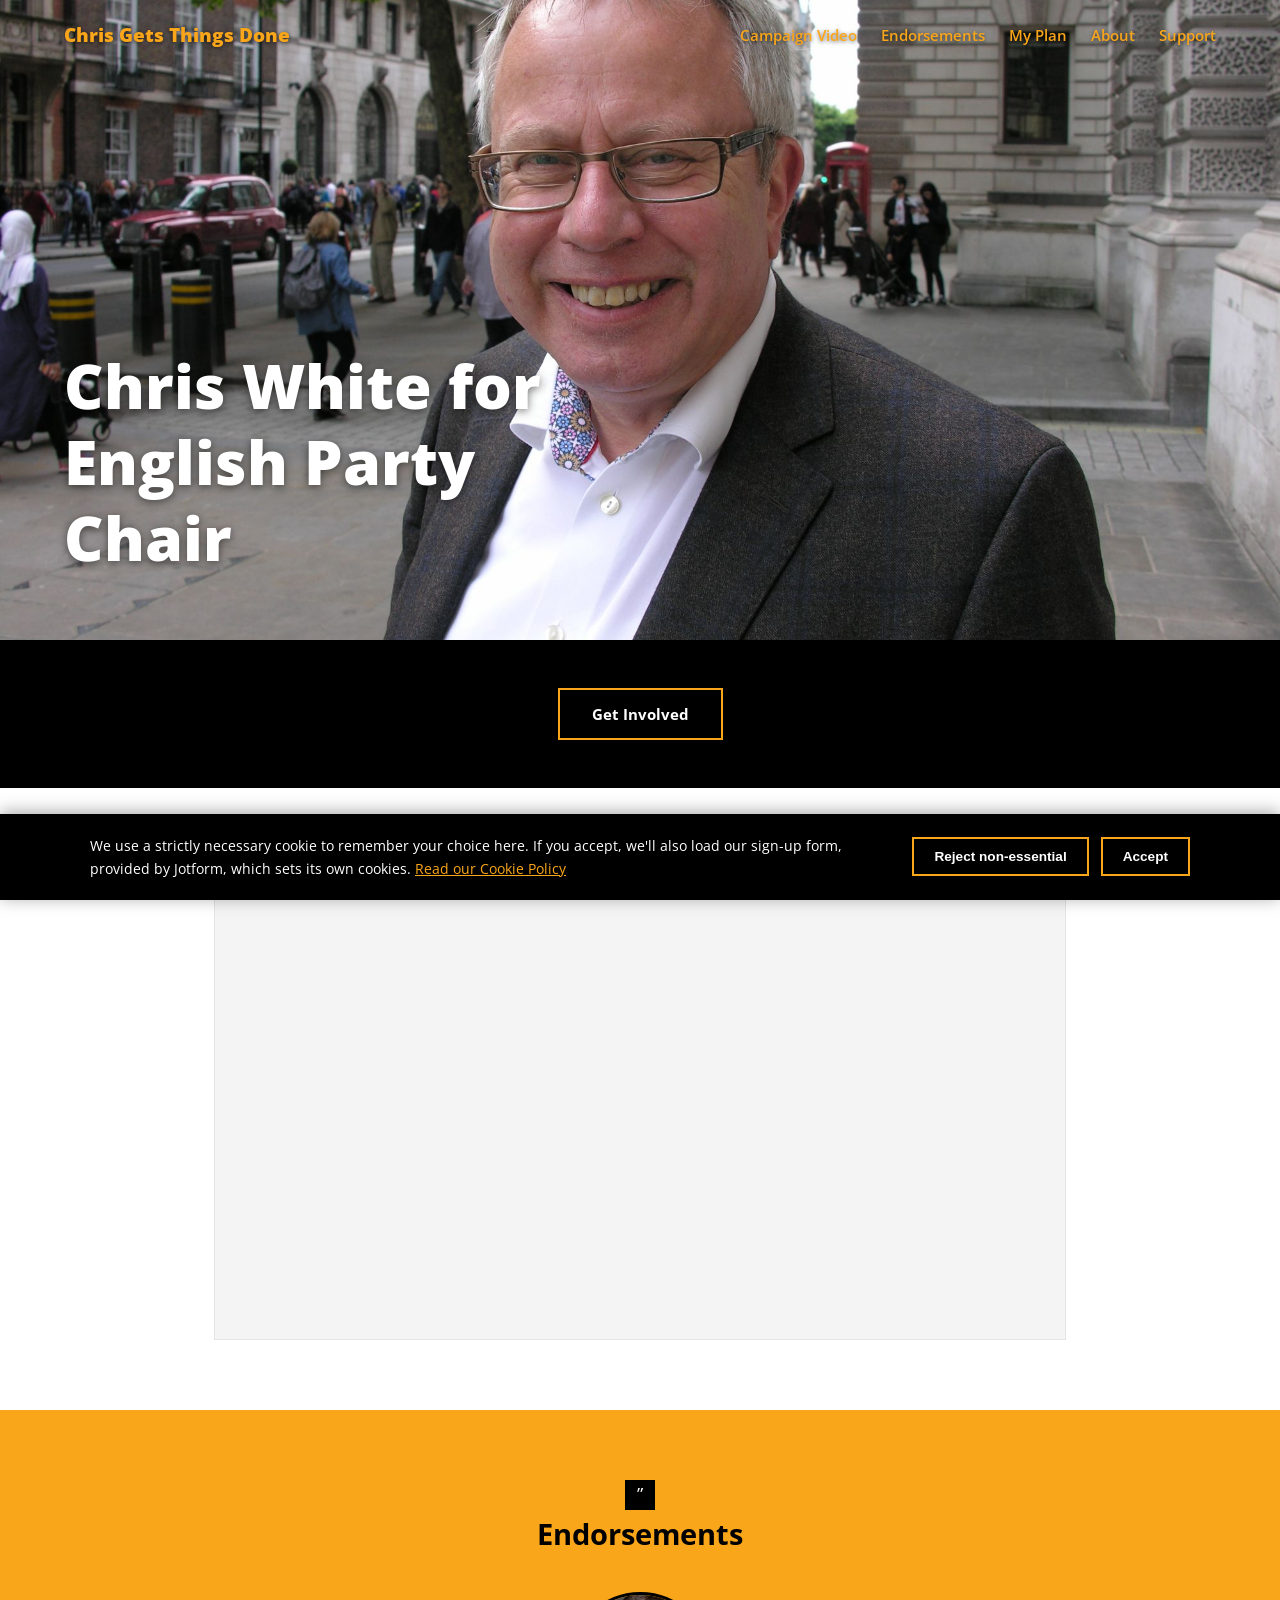
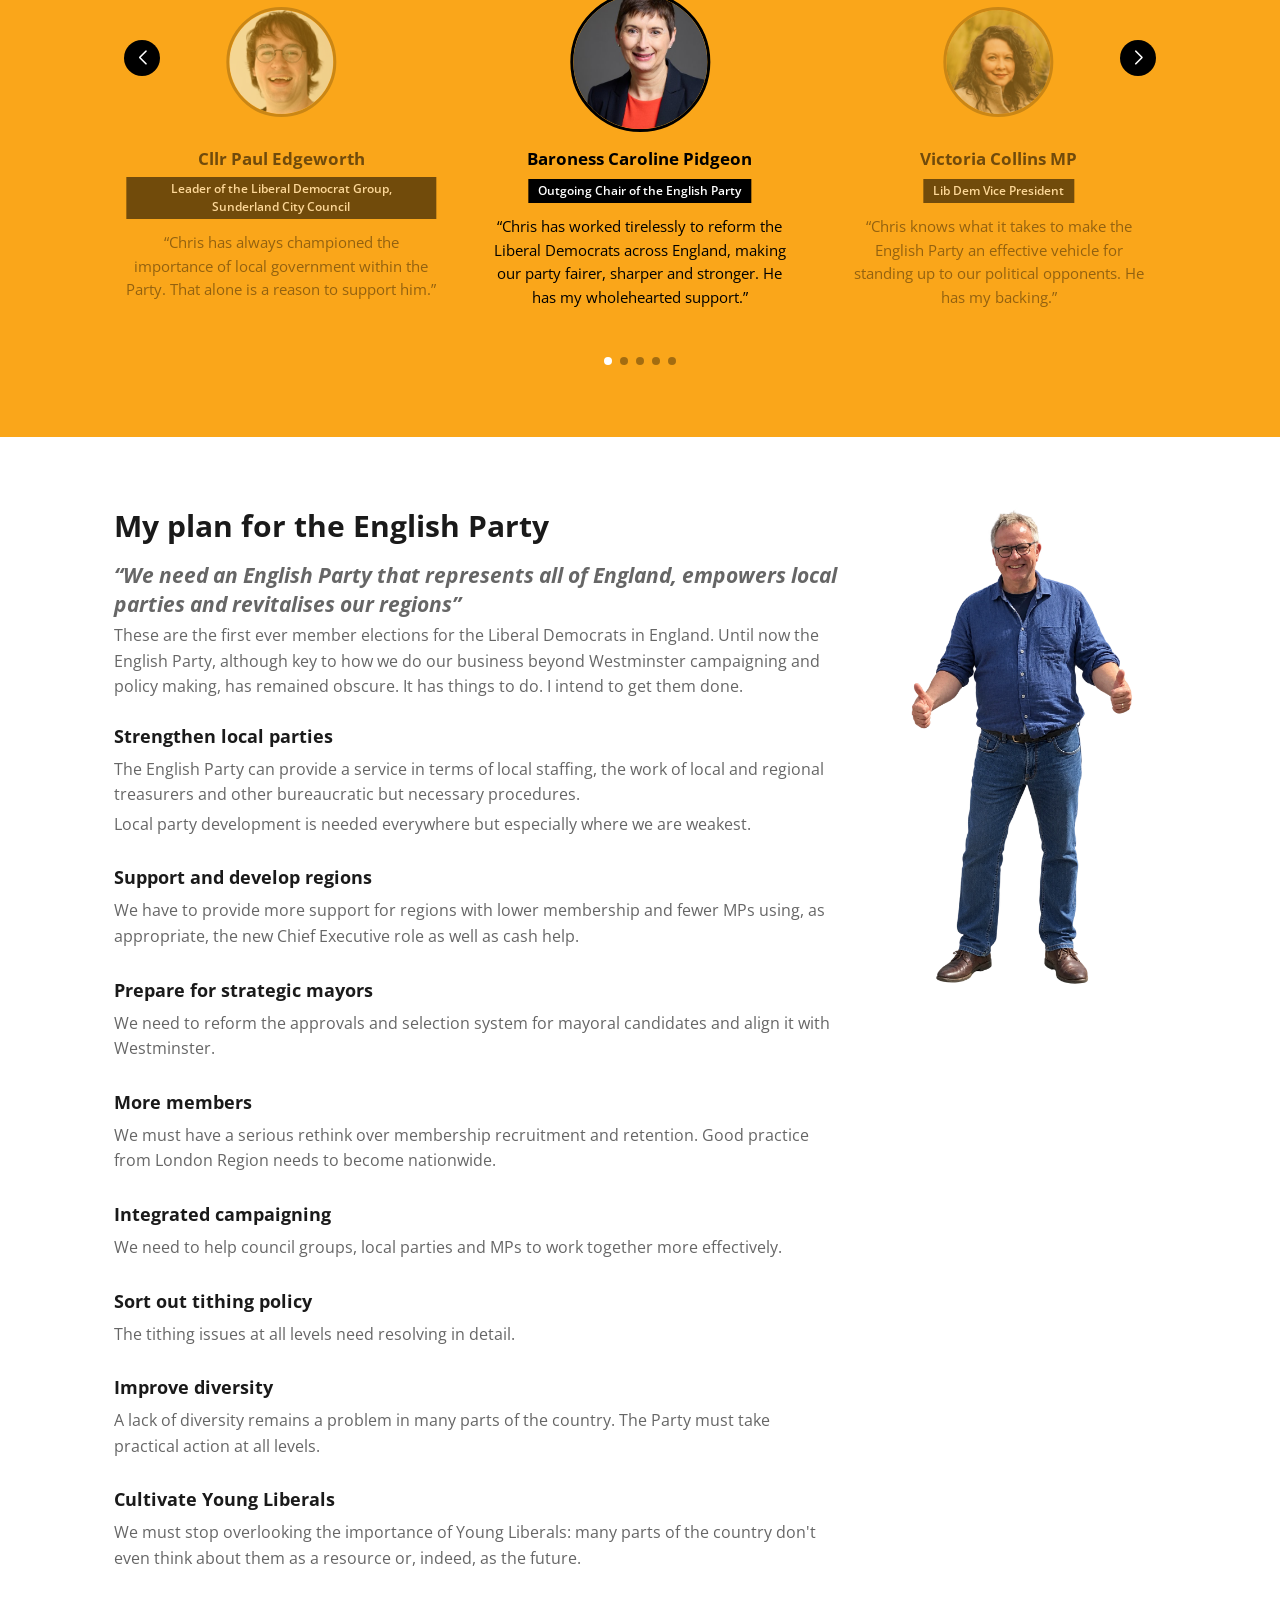
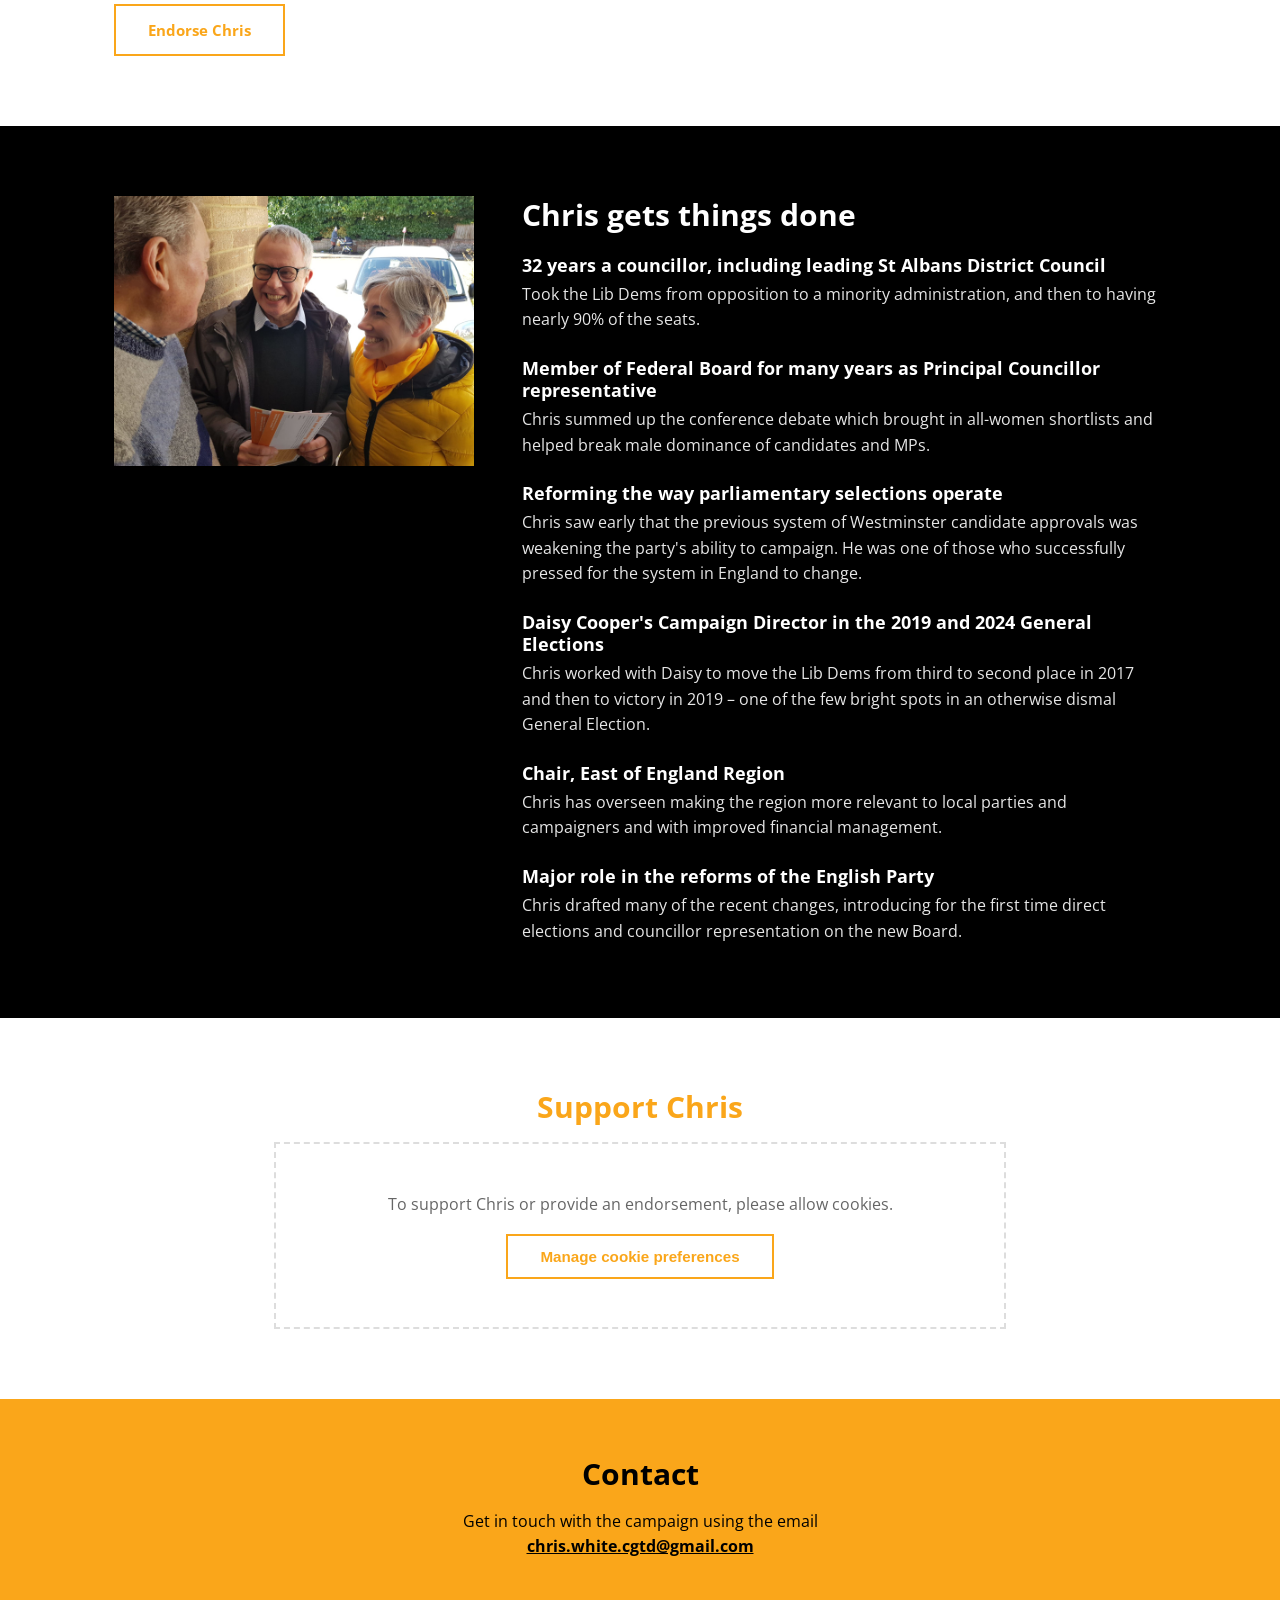
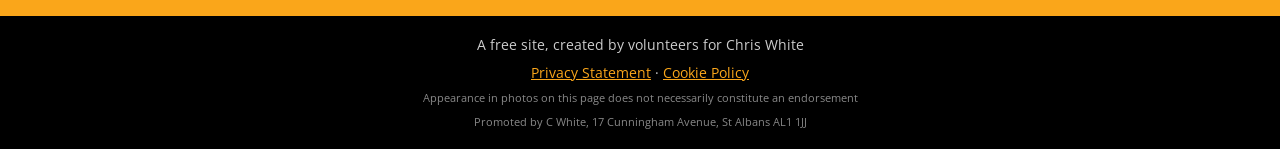
==== index.html @ c18a8060 "Add the campaign video (YouTube) Embedded via youtube-nocookie.com (dnIm7XdJVxk, "Chris White for En" ====
<!DOCTYPE html>
<html lang="en">
<head>
<meta charset="UTF-8">
<meta name="viewport" content="width=device-width, initial-scale=1.0">
<title>Chris White for English Party Chair</title>
<meta name="description" content="Vote Chris White #1 for English Party Chair in the first elections of this kind &mdash; Chris gets things done.">
<link rel="canonical" href="https://chrisgetsthingsdone.co.uk/">

<meta property="og:type" content="website">
<meta property="og:url" content="https://chrisgetsthingsdone.co.uk/">
<meta property="og:title" content="Chris White for English Party Chair">
<meta property="og:description" content="Vote Chris White #1 for English Party Chair in the first elections of this kind &mdash; Chris gets things done.">
<meta property="og:image" content="https://chrisgetsthingsdone.co.uk/assets/img/hero.jpg">

<meta name="twitter:card" content="summary_large_image">
<meta name="twitter:title" content="Chris White for English Party Chair">
<meta name="twitter:description" content="Vote Chris White #1 for English Party Chair in the first elections of this kind &mdash; Chris gets things done.">
<meta name="twitter:image" content="https://chrisgetsthingsdone.co.uk/assets/img/hero.jpg">

<link rel="stylesheet" href="https://cdn.jsdelivr.net/npm/swiper@11/swiper-bundle.min.css">
<link rel="preconnect" href="https://fonts.googleapis.com">
<link href="https://fonts.googleapis.com/css2?family=Open+Sans:ital,wght@0,400;0,600;0,700;0,800;1,400&display=swap" rel="stylesheet">
<link rel="stylesheet" href="assets/css/style.css">
</head>
<body>

<header class="site-nav" id="top">
	<div class="site-nav__inner">
		<a class="site-nav__title" href="#top">Chris Gets Things Done</a>
		<input type="checkbox" id="nav-toggle" class="nav-toggle-checkbox">
		<label for="nav-toggle" class="nav-toggle" aria-label="Menu"><span></span><span></span><span></span></label>
		<nav class="site-nav__menu">
			<a href="#video">Campaign Video</a>
			<a href="#endorsements">Endorsements</a>
			<a href="#plan">My Plan</a>
			<a href="#about">About</a>
			<a href="#support">Support</a>
		</nav>
	</div>
</header>

<main>

	<section class="hero" style="background-image:url('assets/img/hero.jpg');">
		<div class="hero__inner">
			<h1>Chris White for English Party Chair</h1>
		</div>
	</section>

	<section class="cta-band">
		<a class="btn btn--white" href="#support">Get Involved</a>
	</section>

	<section class="video-section" id="video">
		<h2 class="visually-hidden">Campaign Video</h2>
		<div class="video-section__inner">
			<div class="video-embed">
				<iframe src="https://www.youtube-nocookie.com/embed/dnIm7XdJVxk"
					title="Chris White for English Party Chair" frameborder="0"
					allow="accelerometer; autoplay; clipboard-write; encrypted-media; gyroscope; picture-in-picture"
					allowfullscreen></iframe>
			</div>
		</div>
	</section>

	<section class="endorsements" id="endorsements">
		<div class="endorsements__inner">
			<div class="quote-mark" aria-hidden="true">&rdquo;</div>
			<h2>Endorsements</h2>
			<div class="swiper endorsements-swiper">
				<div class="swiper-wrapper">
					<div class="swiper-slide">
						<div class="endorsement-card">
							<div class="endorsement-card__photo"><img src="assets/img/endorsement-caroline-pidgeon.jpg" alt="Baroness Caroline Pidgeon"></div>
							<h3>Baroness Caroline Pidgeon</h3>
							<p class="endorsement-card__role">Outgoing Chair of the English Party</p>
							<p>&ldquo;Chris has worked tirelessly to reform the Liberal Democrats across England, making our party fairer, sharper and stronger. He has my wholehearted support.&rdquo;</p>
						</div>
					</div>
					<div class="swiper-slide">
						<div class="endorsement-card">
							<div class="endorsement-card__photo"><img src="assets/img/endorsement-victoria-collins.jpg" alt="Victoria Collins MP"></div>
							<h3>Victoria Collins MP</h3>
							<p class="endorsement-card__role">Lib Dem Vice President</p>
							<p>&ldquo;Chris knows what it takes to make the English Party an effective vehicle for standing up to our political opponents. He has my backing.&rdquo;</p>
						</div>
					</div>
					<div class="swiper-slide">
						<div class="endorsement-card">
							<div class="endorsement-card__photo"><img src="assets/img/endorsement-mihir-magudia.webp" alt="Mihir Magudia"></div>
							<h3>Mihir Magudia</h3>
							<p class="endorsement-card__role">Lib Dem Business &amp; Entrepreneurs Network</p>
							<p>&ldquo;I first met Chris in 2006. His commitment to and deep understanding of the Party is exactly what we now need. He has my vote.&rdquo;</p>
						</div>
					</div>
					<div class="swiper-slide">
						<div class="endorsement-card">
							<div class="endorsement-card__photo"><img src="assets/img/endorsement-richard-huzzey.jpg" alt="Richard Huzzey"></div>
							<h3>Richard Huzzey</h3>
							<p class="endorsement-card__role">Chair of North East Region Liberal Democrats</p>
							<p>&ldquo;Chris has the vision and strategy to deliver an English Party empowering the regions and local parties. We could not be in better hands with him as Chair of the English Party.&rdquo;</p>
						</div>
					</div>
					<div class="swiper-slide">
						<div class="endorsement-card">
							<div class="endorsement-card__photo"><img src="assets/img/endorsement-paul-edgeworth.webp" alt="Cllr Paul Edgeworth"></div>
							<h3>Cllr Paul Edgeworth</h3>
							<p class="endorsement-card__role">Leader of the Liberal Democrat Group, Sunderland City Council</p>
							<p>&ldquo;Chris has always championed the importance of local government within the Party. That alone is a reason to support him.&rdquo;</p>
						</div>
					</div>
				</div>
				<div class="swiper-pagination"></div>
				<div class="swiper-button-prev" role="button" tabindex="0" aria-label="Previous endorsement"></div>
				<div class="swiper-button-next" role="button" tabindex="0" aria-label="Next endorsement"></div>
			</div>
		</div>
	</section>

	<section class="plan" id="plan">
		<div class="plan__inner">
			<div class="plan__text">
				<h2>My plan for the English Party</h2>

				<p class="plan__quote">&ldquo;We need an English Party that represents all of England, empowers local parties and revitalises our regions&rdquo;</p>

				<p>These are the first ever member elections for the Liberal Democrats in England. Until now the English Party, although key to how we do our business beyond Westminster campaigning and policy making, has remained obscure. It has things to do. I intend to get them done.</p>

				<h3>Strengthen local parties</h3>
				<p>The English Party can provide a service in terms of local staffing, the work of local and regional treasurers and other bureaucratic but necessary procedures.</p>
				<p>Local party development is needed everywhere but especially where we are weakest.</p>

				<h3>Support and develop regions</h3>
				<p>We have to provide more support for regions with lower membership and fewer MPs using, as appropriate, the new Chief Executive role as well as cash help.</p>

				<h3>Prepare for strategic mayors</h3>
				<p>We need to reform the approvals and selection system for mayoral candidates and align it with Westminster.</p>

				<h3>More members</h3>
				<p>We must have a serious rethink over membership recruitment and retention. Good practice from London Region needs to become nationwide.</p>

				<h3>Integrated campaigning</h3>
				<p>We need to help council groups, local parties and MPs to work together more effectively.</p>

				<h3>Sort out tithing policy</h3>
				<p>The tithing issues at all levels need resolving in detail.</p>

				<h3>Improve diversity</h3>
				<p>A lack of diversity remains a problem in many parts of the country. The Party must take practical action at all levels.</p>

				<h3>Cultivate Young Liberals</h3>
				<p>We must stop overlooking the importance of Young Liberals: many parts of the country don't even think about them as a resource or, indeed, as the future.</p>

				<a class="btn btn--orange" href="#support">Endorse Chris</a>
			</div>
			<div class="plan__figure">
				<img src="assets/img/plan-figure.webp" alt="Chris White giving a thumbs up">
			</div>
		</div>
	</section>

	<section class="about" id="about">
		<div class="about__inner">
			<div class="about__figure">
				<img src="assets/img/about.jpg" alt="Chris White campaigning door-to-door">
			</div>
			<div class="about__text">
				<h2>Chris gets things done</h2>

				<h3>32 years a councillor, including leading St Albans District Council</h3>
				<p>Took the Lib Dems from opposition to a minority administration, and then to having nearly 90% of the seats.</p>

				<h3>Member of Federal Board for many years as Principal Councillor representative</h3>
				<p>Chris summed up the conference debate which brought in all-women shortlists and helped break male dominance of candidates and MPs.</p>

				<h3>Reforming the way parliamentary selections operate</h3>
				<p>Chris saw early that the previous system of Westminster candidate approvals was weakening the party's ability to campaign. He was one of those who successfully pressed for the system in England to change.</p>

				<h3>Daisy Cooper's Campaign Director in the 2019 and 2024 General Elections</h3>
				<p>Chris worked with Daisy to move the Lib Dems from third to second place in 2017 and then to victory in 2019 &ndash; one of the few bright spots in an otherwise dismal General Election.</p>

				<h3>Chair, East of England Region</h3>
				<p>Chris has overseen making the region more relevant to local parties and campaigners and with improved financial management.</p>

				<h3>Major role in the reforms of the English Party</h3>
				<p>Chris drafted many of the recent changes, introducing for the first time direct elections and councillor representation on the new Board.</p>
			</div>
		</div>
	</section>

	<section class="support" id="support">
		<div class="support__inner">
			<h2>Support Chris</h2>
			<div class="support__form">
				<div class="support__form-placeholder" id="support-form-placeholder">
					<p>To support Chris or provide an endorsement, please allow cookies.</p>
					<button type="button" class="btn btn--orange js-manage-cookies">Manage cookie preferences</button>
				</div>
				<div id="support-form-embed" hidden>
					<iframe
						id="JotFormIFrame-262994968304069"
						title="Support Chris"
						allowtransparency="true"
						allow="geolocation; microphone; camera; fullscreen; payment"
						data-src="https://form.jotform.com/262994968304069"
						frameborder="0"
						style="min-width:100%;max-width:100%;height:539px;border:none;"
						scrolling="no"
					></iframe>
				</div>
			</div>
		</div>
	</section>

	<section class="contact" id="contact">
		<div class="contact__inner">
			<h2>Contact</h2>
			<p>Get in touch with the campaign using the email <a href="mailto:chris.white.cgtd@gmail.com">chris.white.cgtd@gmail.com</a></p>
		</div>
	</section>

</main>

<footer class="site-footer">
	<p>A free site, created by volunteers for Chris White</p>
	<p class="site-footer__links"><a href="privacy.html">Privacy Statement</a> &middot; <a href="cookies.html">Cookie Policy</a></p>
	<p class="site-footer__legal">Appearance in photos on this page does not necessarily constitute an endorsement</p>
	<p class="site-footer__legal">Promoted by C White, 17 Cunningham Avenue, St Albans AL1 1JJ</p>
</footer>

<div class="cookie-banner" id="cookie-banner" hidden>
	<div class="cookie-banner__inner">
		<p>We use a strictly necessary cookie to remember your choice here. If you accept, we'll also load our sign-up form, provided by Jotform, which sets its own cookies. <a href="cookies.html">Read our Cookie Policy</a></p>
		<div class="cookie-banner__actions">
			<button type="button" class="btn btn--white" id="cookie-reject">Reject non-essential</button>
			<button type="button" class="btn btn--white" id="cookie-accept">Accept</button>
		</div>
	</div>
</div>

<script src="https://cdn.jsdelivr.net/npm/swiper@11/swiper-bundle.min.js"></script>
<script src="assets/js/main.js"></script>
</body>
</html>
---- assets/css/style.css ----
:root {
	--dark: #000000;
	--orange: #faa61a;
	--heading: #1a1a1a;
	--body: #666666;
}

* {
	box-sizing: border-box;
}

html {
	scroll-behavior: smooth;
}

body {
	margin: 0;
	font-family: "Open Sans", "Segoe UI", Helvetica, Arial, sans-serif;
	color: var(--body);
	line-height: 1.6;
	background: #fff;
}

h1, h2, h3 {
	margin: 0 0 16px;
	line-height: 1.25;
	color: var(--heading);
}

img {
	max-width: 100%;
	height: auto;
	display: block;
}

a {
	color: inherit;
}

.visually-hidden {
	position: absolute;
	width: 1px;
	height: 1px;
	overflow: hidden;
	clip: rect(0, 0, 0, 0);
	white-space: nowrap;
	border: 0;
	padding: 0;
	margin: -1px;
}

/* ==========================================================================
   Buttons — square corners (no border-radius), orange outline, transparent
   fill. Two text-colour variants: white (used on the black CTA band) and
   orange (used on white backgrounds).
   ========================================================================== */
.btn {
	display: inline-block;
	padding: 12px 32px;
	border: 2px solid var(--orange);
	border-radius: 0;
	background: transparent;
	font-weight: 700;
	font-size: 0.95rem;
	text-decoration: none;
	transition: background 0.15s ease, color 0.15s ease;
}
.btn--white {
	color: #fff;
}
.btn--white:hover {
	background: var(--orange);
	color: var(--dark);
}
.btn--orange {
	color: var(--orange);
}
.btn--orange:hover {
	background: var(--orange);
	color: #fff;
}

/* ==========================================================================
   Nav — absolutely positioned over the hero (not fixed/sticky, same as
   the reference site: it scrolls away with the page once you leave the
   hero), transparent background, orange text with a text-shadow for
   legibility against whatever part of the hero photo sits behind it.
   ========================================================================== */
.site-nav {
	position: absolute;
	top: 0;
	left: 0;
	width: 100%;
	z-index: 10;
	padding: 20px 0;
}
.site-nav__inner {
	max-width: 1200px;
	margin: 0 auto;
	padding: 0 24px;
	display: flex;
	align-items: center;
	justify-content: space-between;
	flex-wrap: wrap;
	gap: 16px;
}
.site-nav__title {
	color: var(--orange);
	font-weight: 800;
	font-size: 1.2rem;
	text-decoration: none;
	text-shadow: 0 1px 4px rgba(0, 0, 0, 0.6);
}
.site-nav__menu {
	display: flex;
	flex-wrap: wrap;
	gap: 24px;
}
.site-nav__menu a {
	color: var(--orange);
	font-weight: 600;
	font-size: 0.92rem;
	text-decoration: none;
	text-shadow: 0 1px 4px rgba(0, 0, 0, 0.6);
}
.site-nav__menu a:hover {
	text-decoration: underline;
}

.nav-toggle-checkbox {
	display: none;
}
.nav-toggle {
	display: none;
	flex-direction: column;
	gap: 4px;
	cursor: pointer;
	padding: 4px;
}
.nav-toggle span {
	width: 22px;
	height: 2px;
	background: var(--orange);
	box-shadow: 0 1px 3px rgba(0, 0, 0, 0.6);
	display: block;
}
@media (max-width: 680px) {
	.nav-toggle {
		display: flex;
	}
	.site-nav__menu {
		display: none;
		width: 100%;
		flex-direction: column;
		gap: 12px;
		order: 3;
	}
	.nav-toggle-checkbox:checked ~ .site-nav__menu {
		display: flex;
	}
}

/* ==========================================================================
   Hero — full-bleed photo, centred subject (background-position: center
   handles any viewport width/crop), white title text with a touch of
   shadow for legibility rather than a heavy darkening overlay.
   ========================================================================== */
.hero {
	position: relative;
	min-height: 640px;
	display: flex;
	align-items: flex-end;
	background-size: cover;
	background-position: center;
	background-color: var(--dark);
}
.hero__inner {
	max-width: 1200px;
	margin: 0 auto;
	padding: 0 24px 64px;
	width: 100%;
}
.hero h1 {
	color: #fff;
	font-weight: 800;
	font-size: clamp(2rem, 5.5vw, 3.8rem);
	text-shadow: 0 2px 10px rgba(0, 0, 0, 0.55);
	max-width: 16ch;
	margin: 0;
}

/* ==========================================================================
   CTA band — full-bleed, chunky (generous padding), black background.
   ========================================================================== */
.cta-band {
	background: var(--dark);
	padding: 48px 24px;
	text-align: center;
}

/* ==========================================================================
   Video section — white band, responsive 16:9 embed.
   ========================================================================== */
.video-section {
	padding: 70px 0;
	background: #fff;
}
.video-section__inner {
	max-width: 900px;
	margin: 0 auto;
	padding: 0 24px;
}
.video-embed {
	position: relative;
	padding-top: 56.25%;
	background: #f4f4f4;
	border: 1px solid #e5e5e5;
}
.video-embed iframe {
	position: absolute;
	inset: 0;
	width: 100%;
	height: 100%;
	border: 0;
}
.video-embed__placeholder {
	position: absolute;
	inset: 0;
	display: flex;
	align-items: center;
	justify-content: center;
	padding: 24px;
	text-align: center;
	color: #999;
	font-size: 0.95rem;
}

/* ==========================================================================
   Endorsements — full-bleed ORANGE band (the one section that breaks
   from the black/white rhythm everywhere else, so black doesn't end up
   as the dominant colour across the whole page), black text/borders,
   with white used sparingly (the role badge, the active pagination
   dot) rather than as body text — white-on-this-orange measures a
   poor contrast ratio (roughly 2.3:1, well under WCAG AA's 4.5:1),
   black-on-orange is closer to 10:1, so black carries the actual
   reading text and white stays decorative/short-label only.
   ========================================================================== */
.endorsements {
	background: var(--orange);
	padding: 70px 0 56px;
	text-align: center;
}
.endorsements__inner {
	max-width: 1100px;
	margin: 0 auto;
	padding: 0 24px;
}
.endorsements .quote-mark {
	display: flex;
	align-items: center;
	justify-content: center;
	width: 30px;
	height: 30px;
	margin: 0 auto;
	background: #000;
	color: #fff;
	font-size: 1.1rem;
	line-height: 1;
}
.endorsements h2 {
	color: #000;
	font-size: 1.8rem;
	margin: 6px 0 40px;
}
.endorsements-swiper {
	padding-bottom: 48px;
}
.endorsement-card {
	color: #000;
	text-align: center;
	padding: 0 12px;
}
/* Fixed-height slot, present on every card whether or not it holds a
   photo — without this, a card with no photo (no real headshot
   supplied for that endorser) would start its name right at the top,
   misaligned against photo cards sitting alongside it in the carousel.
   Height is 140px (the ACTIVE/enlarged photo size below), not 110px
   (the resting size) — Swiper clips anything overflowing a slide's own
   box, so sizing this to only the resting photo meant the active
   slide's larger photo overflowed upward out of its box and got cut
   off by that clip, right under the heading above the carousel. */
.endorsement-card__photo {
	height: 140px;
	margin: 0 auto 16px;
	display: flex;
	align-items: center;
	justify-content: center;
}
.endorsement-card__photo img {
	width: 110px;
	height: 110px;
	object-fit: cover;
	border-radius: 50%;
	border: 3px solid rgba(0, 0, 0, 0.35);
	transition: width 0.25s ease, height 0.25s ease, border-color 0.25s ease;
}
.endorsement-card h3 {
	color: #000;
	font-size: 1.05rem;
	margin: 0 0 8px;
}
/* A small black pill with white text, rather than bare white text on
   the orange band itself — keeps a touch of white in the card without
   relying on white-on-orange contrast for anything legible. */
.endorsement-card .endorsement-card__role {
	display: inline-block;
	background: #000;
	color: #fff;
	font-size: 0.72rem;
	font-weight: 600;
	padding: 3px 10px;
	margin: 0 0 12px;
	opacity: 1;
}
.endorsement-card p {
	color: #000;
	font-size: 0.92rem;
	margin: 0;
	opacity: 0.75;
	transition: opacity 0.25s ease;
}
/* The centred slide (Swiper's centeredSlides mode) reads as the
   "featured" endorsement — larger photo, full-opacity text — while its
   neighbours sit smaller and dimmer either side. */
.swiper-slide {
	transition: opacity 0.25s ease;
	opacity: 0.55;
}
.swiper-slide-active {
	opacity: 1;
}
.swiper-slide-active .endorsement-card__photo img {
	width: 140px;
	height: 140px;
	border-color: #000;
}
.swiper-slide-active .endorsement-card p {
	opacity: 1;
}
.endorsements .swiper-pagination-bullet {
	background: #000;
	opacity: 0.35;
}
.endorsements .swiper-pagination-bullet-active {
	background: #fff;
	opacity: 1;
}
/* Prev/next arrows — a solid black circle (not Swiper's default bare
   icon) so they read clearly as controls against the orange band,
   positioned by eye over the photo row rather than Swiper's default
   dead-centre (which would land on the quote text, further down than
   the photos now that the quote-mark badge up top pushed everything
   else down a little). */
.endorsements .swiper-button-prev,
.endorsements .swiper-button-next {
	top: 70px;
	width: 36px;
	height: 36px;
	background: #000;
	border-radius: 50%;
	color: #fff;
}
.endorsements .swiper-button-prev::after,
.endorsements .swiper-button-next::after {
	font-size: 14px;
	font-weight: 700;
}
@media (max-width: 680px) {
	.endorsements .swiper-button-prev,
	.endorsements .swiper-button-next {
		display: none;
	}
}

/* ==========================================================================
   Plan — white band, heading/paragraph blocks on the left (grey body
   text), figure floated right (height-capped — the source photo is a
   tall cut-out, not meant to run the full height of the text column).
   Wraps to a single column on narrower screens, figure below the text.
   ========================================================================== */
.plan {
	padding: 70px 0;
	background: #fff;
}
.plan__inner {
	max-width: 1100px;
	margin: 0 auto;
	padding: 0 24px;
	display: flex;
	gap: 48px;
	align-items: flex-start;
}
.plan__text {
	flex: 1 1 60%;
}
.plan__text h2 {
	color: var(--heading);
	font-size: 1.9rem;
}
.plan__quote {
	color: var(--dark);
	font-size: 1.3rem;
	font-weight: 700;
	font-style: italic;
	line-height: 1.4;
	margin: 0 0 20px;
}
.plan__text h3 {
	color: var(--heading);
	font-size: 1.15rem;
	margin: 28px 0 10px;
}
.plan__text h3:first-of-type {
	margin-top: 24px;
}
.plan__text p {
	color: var(--body);
	margin: 0 0 4px;
}
.plan__text .btn {
	margin-top: 28px;
}
.plan__figure {
	flex: 0 0 auto;
	width: 100%;
	max-width: 280px;
}
.plan__figure img {
	max-height: 480px;
	width: auto;
	max-width: 100%;
	margin: 0 auto;
	object-fit: contain;
}
@media (max-width: 780px) {
	.plan__inner {
		flex-direction: column;
	}
	.plan__figure {
		max-width: 240px;
	}
}

/* ==========================================================================
   About — full-bleed black band, white text, photo left / stacked
   statements right. Wraps to a single column (photo on top) on
   narrower screens.
   ========================================================================== */
.about {
	background: var(--dark);
	color: #fff;
	padding: 70px 0;
}
.about__inner {
	max-width: 1100px;
	margin: 0 auto;
	padding: 0 24px;
	display: flex;
	gap: 48px;
	align-items: flex-start;
}
.about__figure {
	flex: 0 0 auto;
	width: 100%;
	max-width: 360px;
}
.about__text {
	flex: 1 1 auto;
}
.about h2 {
	color: #fff;
	font-size: 1.9rem;
}
.about__text h3 {
	color: #fff;
	font-size: 1.1rem;
	margin: 24px 0 6px;
}
.about__text h3:first-of-type {
	margin-top: 20px;
}
.about__text p {
	color: #fff;
	opacity: 0.9;
	margin: 0 0 4px;
}
@media (max-width: 780px) {
	.about__inner {
		flex-direction: column;
		align-items: stretch;
	}
	.about__figure {
		max-width: 100%;
	}
}

/* ==========================================================================
   Support — white band, orange heading. The scroll target for every
   call-to-action button on the page.
   ========================================================================== */
.support {
	padding: 70px 0;
	background: #fff;
	text-align: center;
}
.support__inner {
	max-width: 780px;
	margin: 0 auto;
	padding: 0 24px;
}
.support h2 {
	color: var(--orange);
	font-size: 1.9rem;
}
.support__form {
	margin-top: 8px;
	text-align: left;
}
.support__form-placeholder {
	padding: 48px 24px;
	text-align: center;
	border: 2px dashed #ddd;
}
.support__form-placeholder p {
	margin: 0 0 16px;
	color: var(--body);
}

/* ==========================================================================
   Cookie consent banner — fixed to the bottom, shown on first visit
   (no choice stored yet) and again via any "manage cookie
   preferences" control. Both buttons use the same style/size
   deliberately — nudging one option over the other (typically by
   making "Accept" the visually prominent one) is the kind of pattern
   the ICO has specifically called out as invalid consent.
   ========================================================================== */
.cookie-banner {
	position: fixed;
	left: 0;
	right: 0;
	bottom: 0;
	z-index: 1000;
	background: #000;
	color: #fff;
	padding: 20px 24px;
	box-shadow: 0 -2px 16px rgba(0, 0, 0, 0.35);
}
.cookie-banner__inner {
	max-width: 1100px;
	margin: 0 auto;
	display: flex;
	flex-wrap: wrap;
	align-items: center;
	justify-content: space-between;
	gap: 16px;
}
.cookie-banner p {
	margin: 0;
	flex: 1 1 320px;
	font-size: 0.9rem;
}
.cookie-banner a {
	color: var(--orange);
	text-decoration: underline;
}
.cookie-banner__actions {
	display: flex;
	flex-wrap: wrap;
	gap: 12px;
}
.cookie-banner__actions .btn {
	font-size: 0.85rem;
	padding: 10px 20px;
}

/* ==========================================================================
   Contact — orange band (black text, same reasoning as the
   endorsements band: white-on-this-orange fails contrast, black
   passes comfortably).
   ========================================================================== */
.contact {
	padding: 56px 0;
	background: var(--orange);
	text-align: center;
}
.contact__inner {
	max-width: 600px;
	margin: 0 auto;
	padding: 0 24px;
}
.contact h2 {
	color: #000;
	font-size: 1.9rem;
}
.contact p {
	color: #000;
	margin: 0;
}
.contact a {
	color: #000;
	font-weight: 700;
	text-decoration: underline;
}

/* ==========================================================================
   Footer — a thin black band, not part of the colour rhythm above
   (always the same regardless of what band it follows).
   ========================================================================== */
.site-footer {
	padding: 18px 24px;
	text-align: center;
	font-size: 0.85rem;
	background: #000;
	color: #ccc;
}
.site-footer p {
	margin: 0 0 6px;
}
.site-footer p:last-child {
	margin-bottom: 0;
}
.site-footer__legal {
	font-size: 0.7rem;
	color: #888;
}
.site-footer__links a {
	color: var(--orange);
	text-decoration: underline;
}
.site-footer__links a:hover {
	color: #fff;
}

/* ==========================================================================
   Simple page header — Privacy/Cookie Policy pages have no hero photo
   behind them, so they get a plain black bar instead of the homepage's
   transparent-over-photo nav treatment.
   ========================================================================== */
.simple-header {
	background: #000;
	padding: 20px 0;
}
.simple-header__inner {
	max-width: 1200px;
	margin: 0 auto;
	padding: 0 24px;
}
.simple-header a {
	color: var(--orange);
	font-weight: 800;
	font-size: 1.2rem;
	text-decoration: none;
}

/* ==========================================================================
   Legal/document pages (Privacy Statement, Cookie Policy) — plain
   readable prose, not one of the full-bleed coloured bands used
   elsewhere on the site.
   ========================================================================== */
.legal-page {
	max-width: 760px;
	margin: 0 auto;
	padding: 56px 24px 80px;
}
.legal-page h1 {
	font-size: 2rem;
	margin-bottom: 8px;
}
.legal-page .legal-updated {
	color: var(--body);
	font-size: 0.85rem;
	margin: 0 0 32px;
}
.legal-page h2 {
	font-size: 1.3rem;
	margin: 36px 0 12px;
}
.legal-page p,
.legal-page li {
	color: var(--body);
	font-size: 1rem;
}
.legal-page ul {
	padding-left: 20px;
	margin: 0 0 16px;
}
.legal-page li {
	margin-bottom: 8px;
}
.legal-page a {
	color: var(--dark);
	text-decoration: underline;
}
.legal-page a:hover {
	color: var(--orange);
}
.legal-table {
	width: 100%;
	border-collapse: collapse;
	margin: 0 0 24px;
	font-size: 0.92rem;
}
.legal-table th,
.legal-table td {
	text-align: left;
	padding: 10px 12px;
	border: 1px solid #e5e5e5;
	color: var(--body);
}
.legal-table th {
	background: #faf8f3;
	color: var(--heading);
	font-weight: 700;
}
.legal-page .btn {
	font-size: 0.9rem;
	padding: 10px 24px;
}
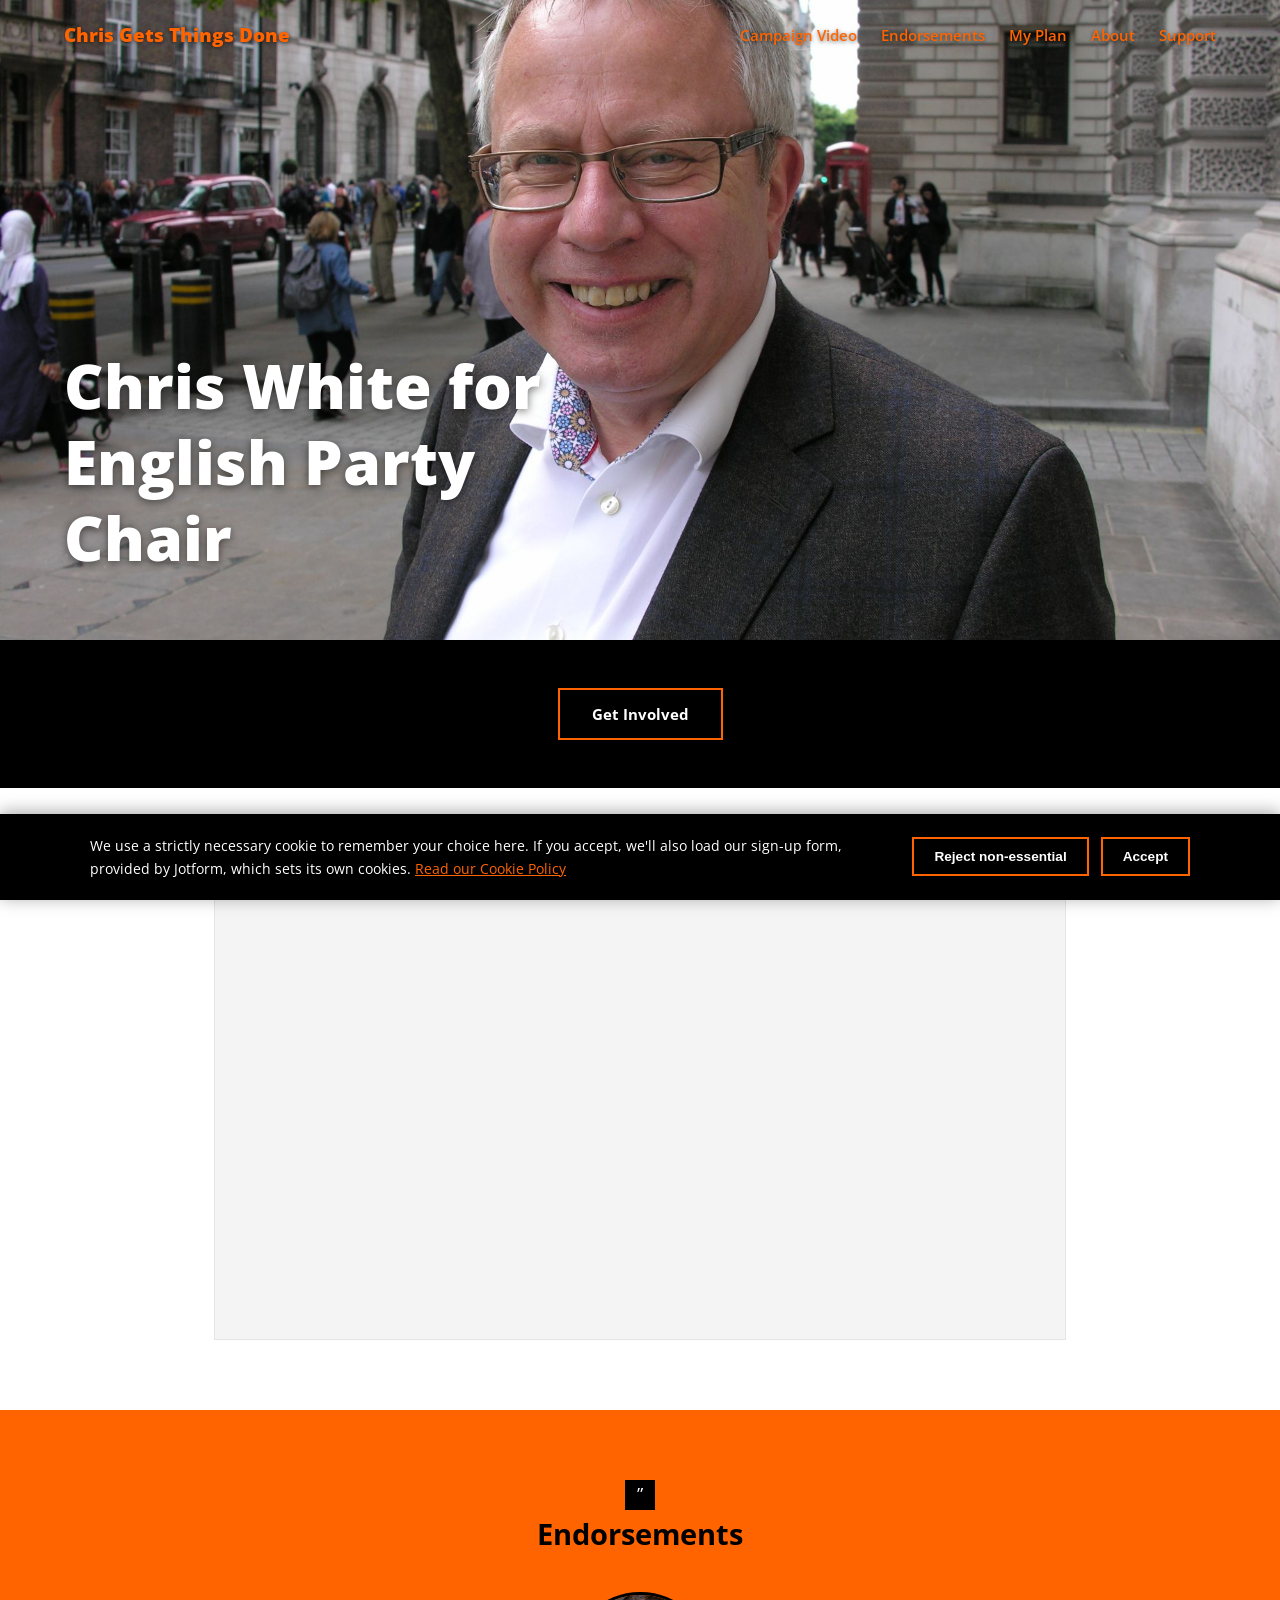
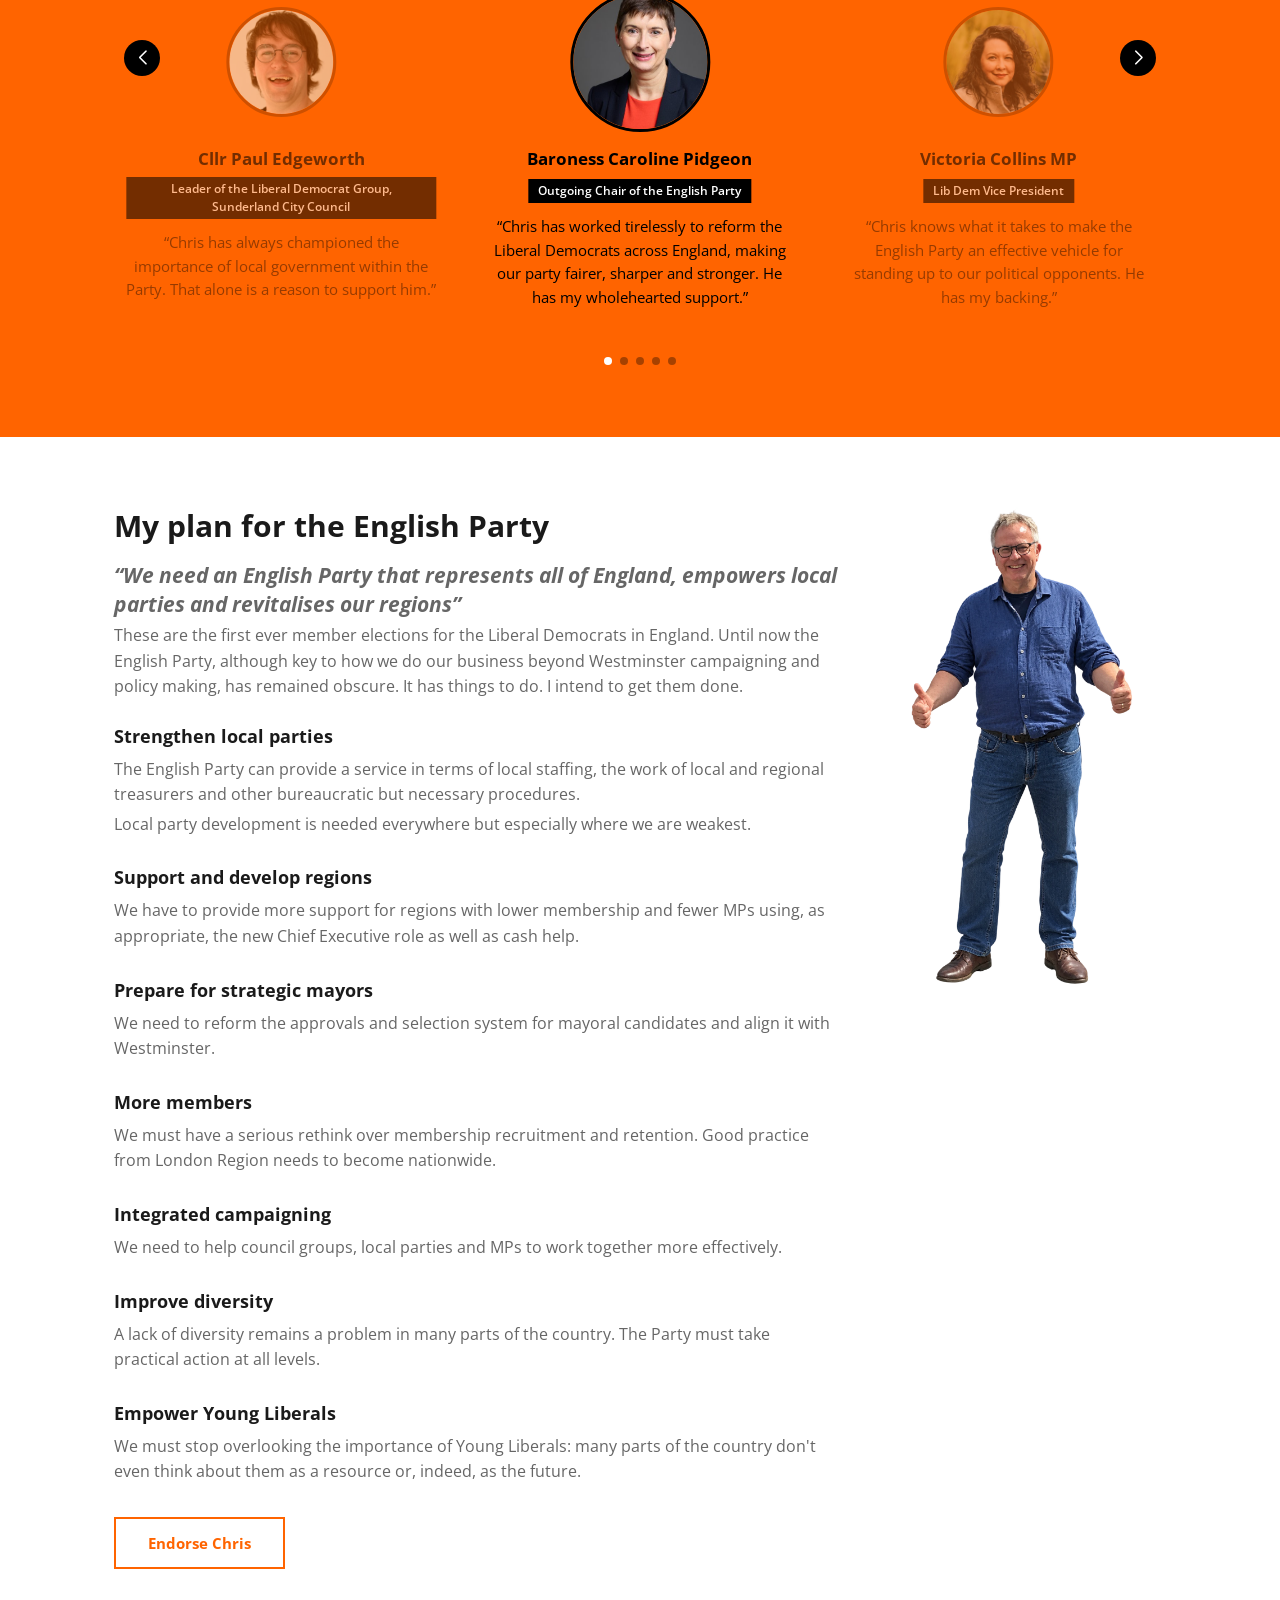
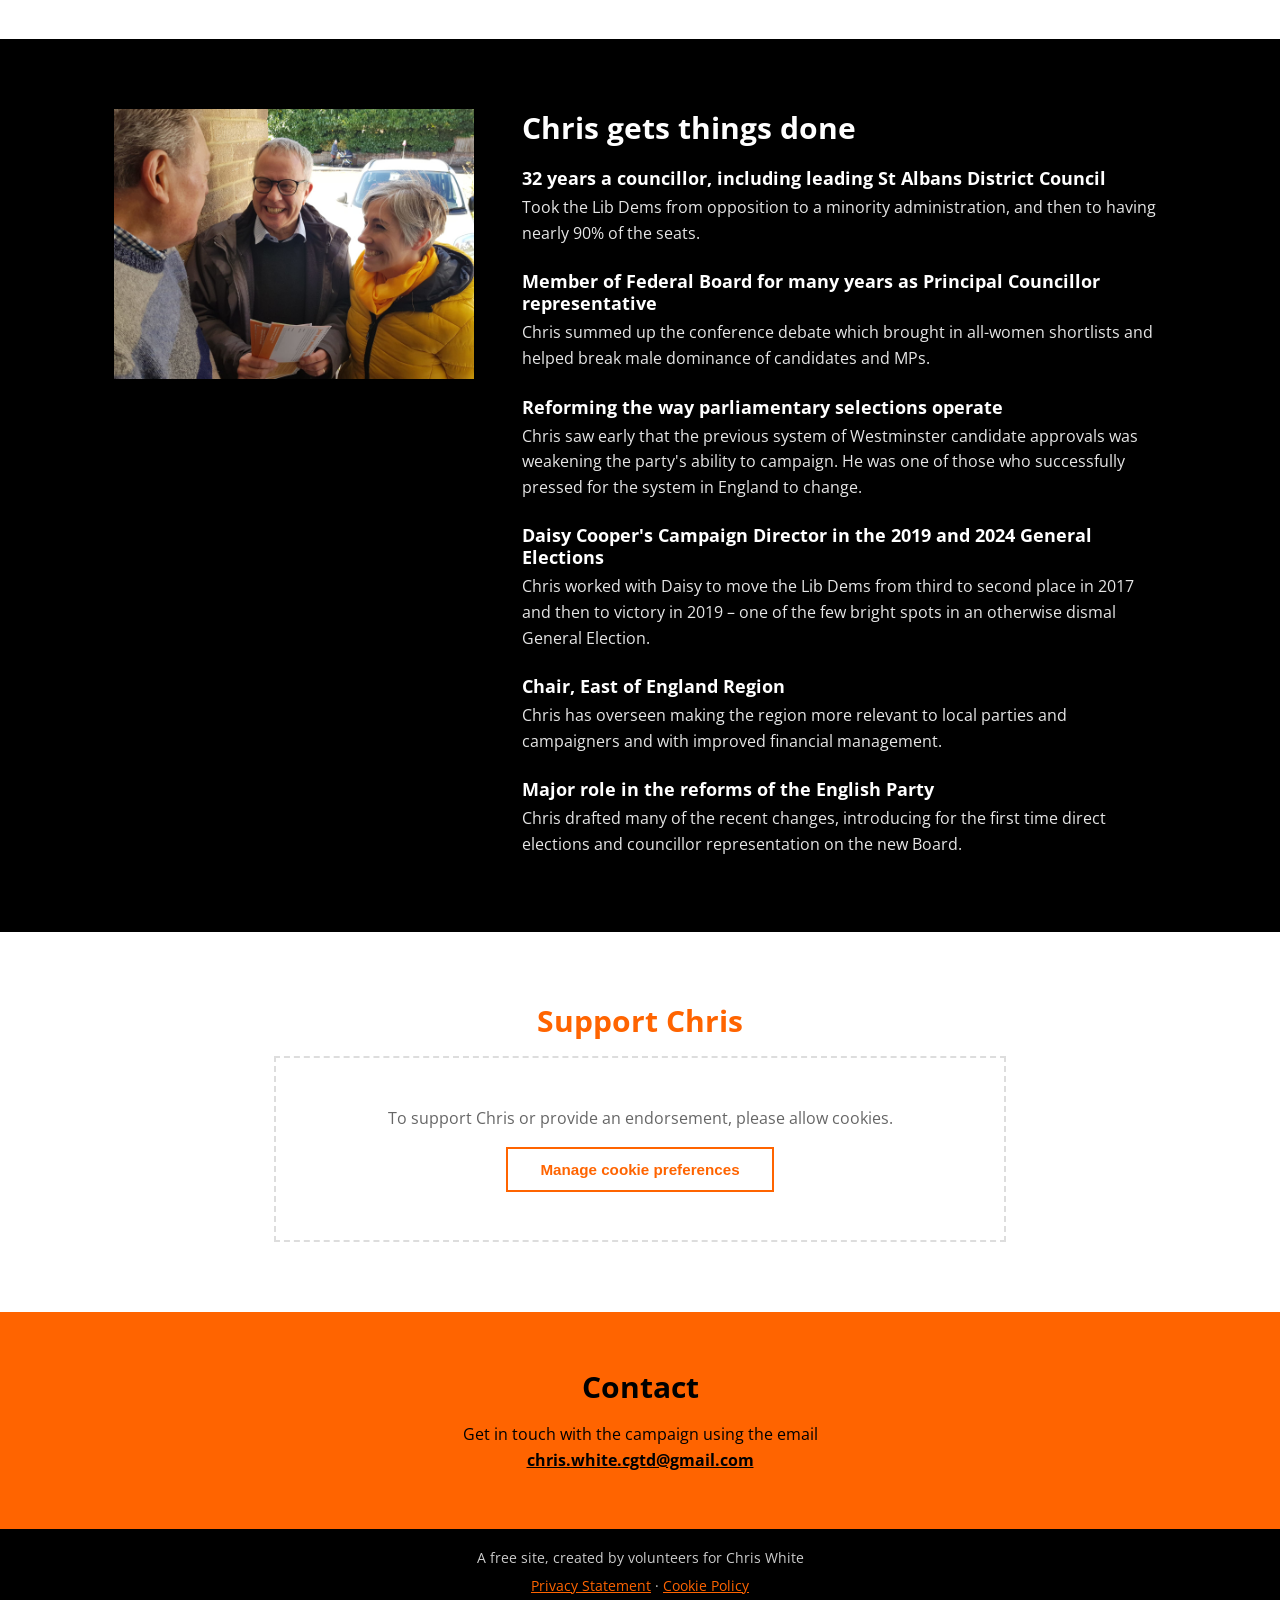
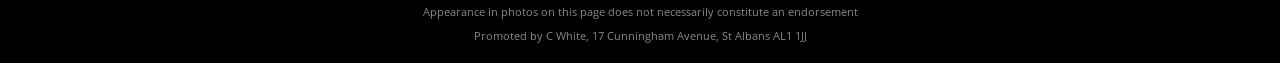
==== commit b97ca2cf: "Remove tithing policy item, rename "Cultivate" to "Empower Young Liberals" Plan section: dropped the" ====
--- a/index.html
+++ b/index.html
@@ -143,13 +143,10 @@
 				<h3>Integrated campaigning</h3>
 				<p>We need to help council groups, local parties and MPs to work together more effectively.</p>
 
-				<h3>Sort out tithing policy</h3>
-				<p>The tithing issues at all levels need resolving in detail.</p>
-
 				<h3>Improve diversity</h3>
 				<p>A lack of diversity remains a problem in many parts of the country. The Party must take practical action at all levels.</p>
 
-				<h3>Cultivate Young Liberals</h3>
+				<h3>Empower Young Liberals</h3>
 				<p>We must stop overlooking the importance of Young Liberals: many parts of the country don't even think about them as a resource or, indeed, as the future.</p>
 
 				<a class="btn btn--orange" href="#support">Endorse Chris</a>
--- a/assets/css/style.css
+++ b/assets/css/style.css
@@ -1,6 +1,6 @@
 :root {
 	--dark: #000000;
-	--orange: #faa61a;
+	--orange: #ff6400;
 	--heading: #1a1a1a;
 	--body: #666666;
 }
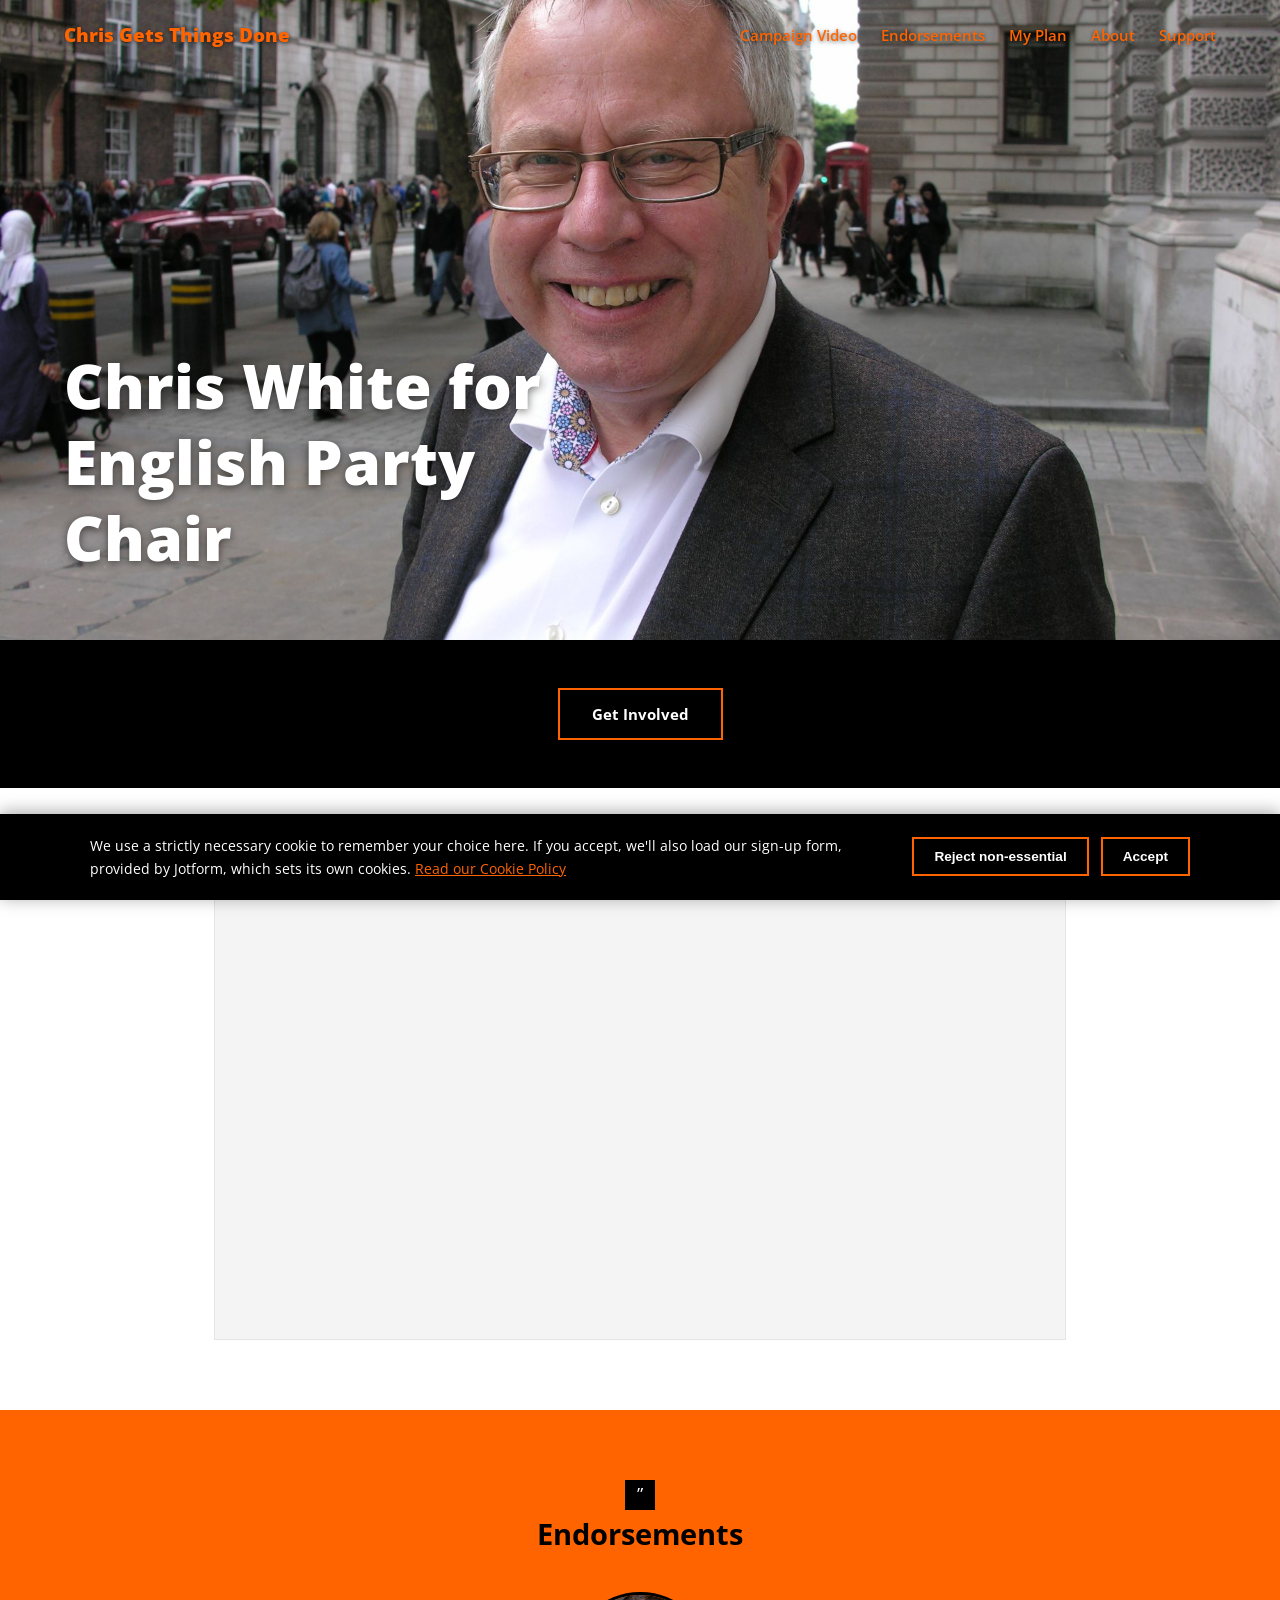
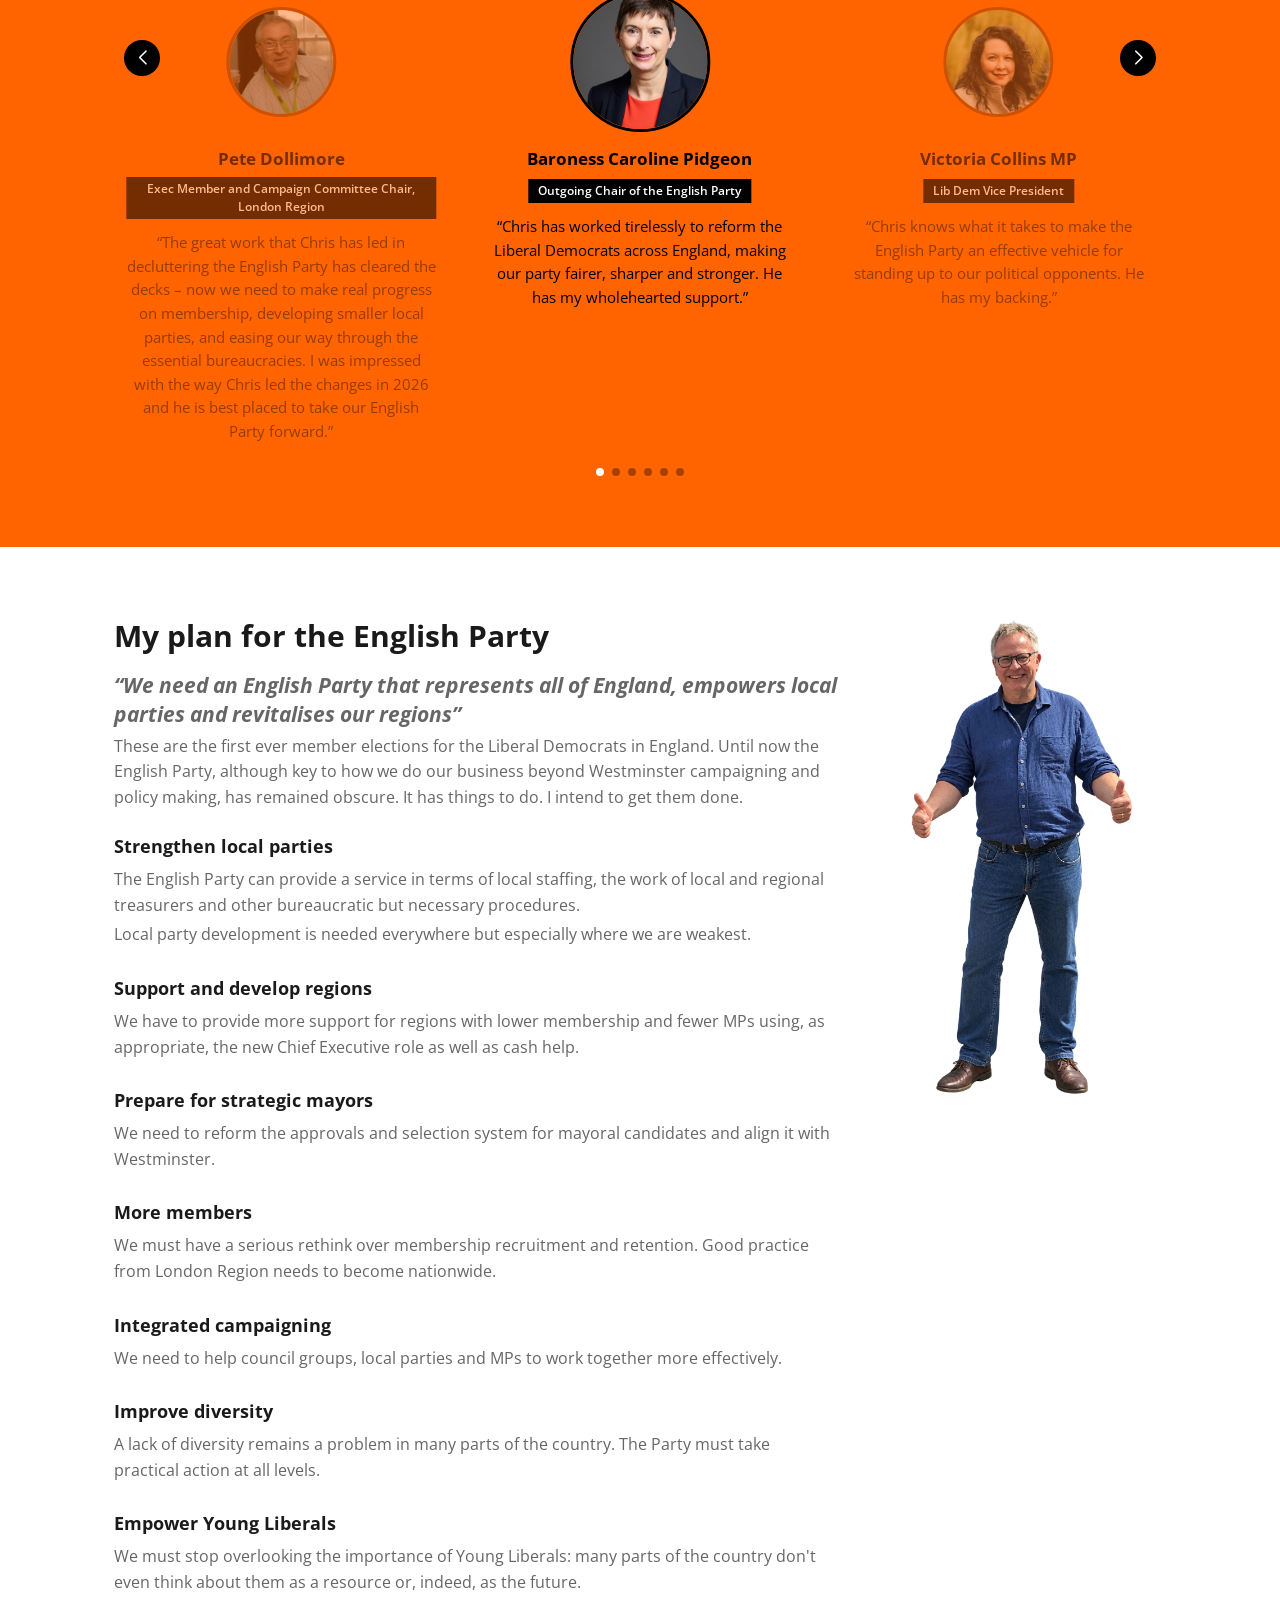
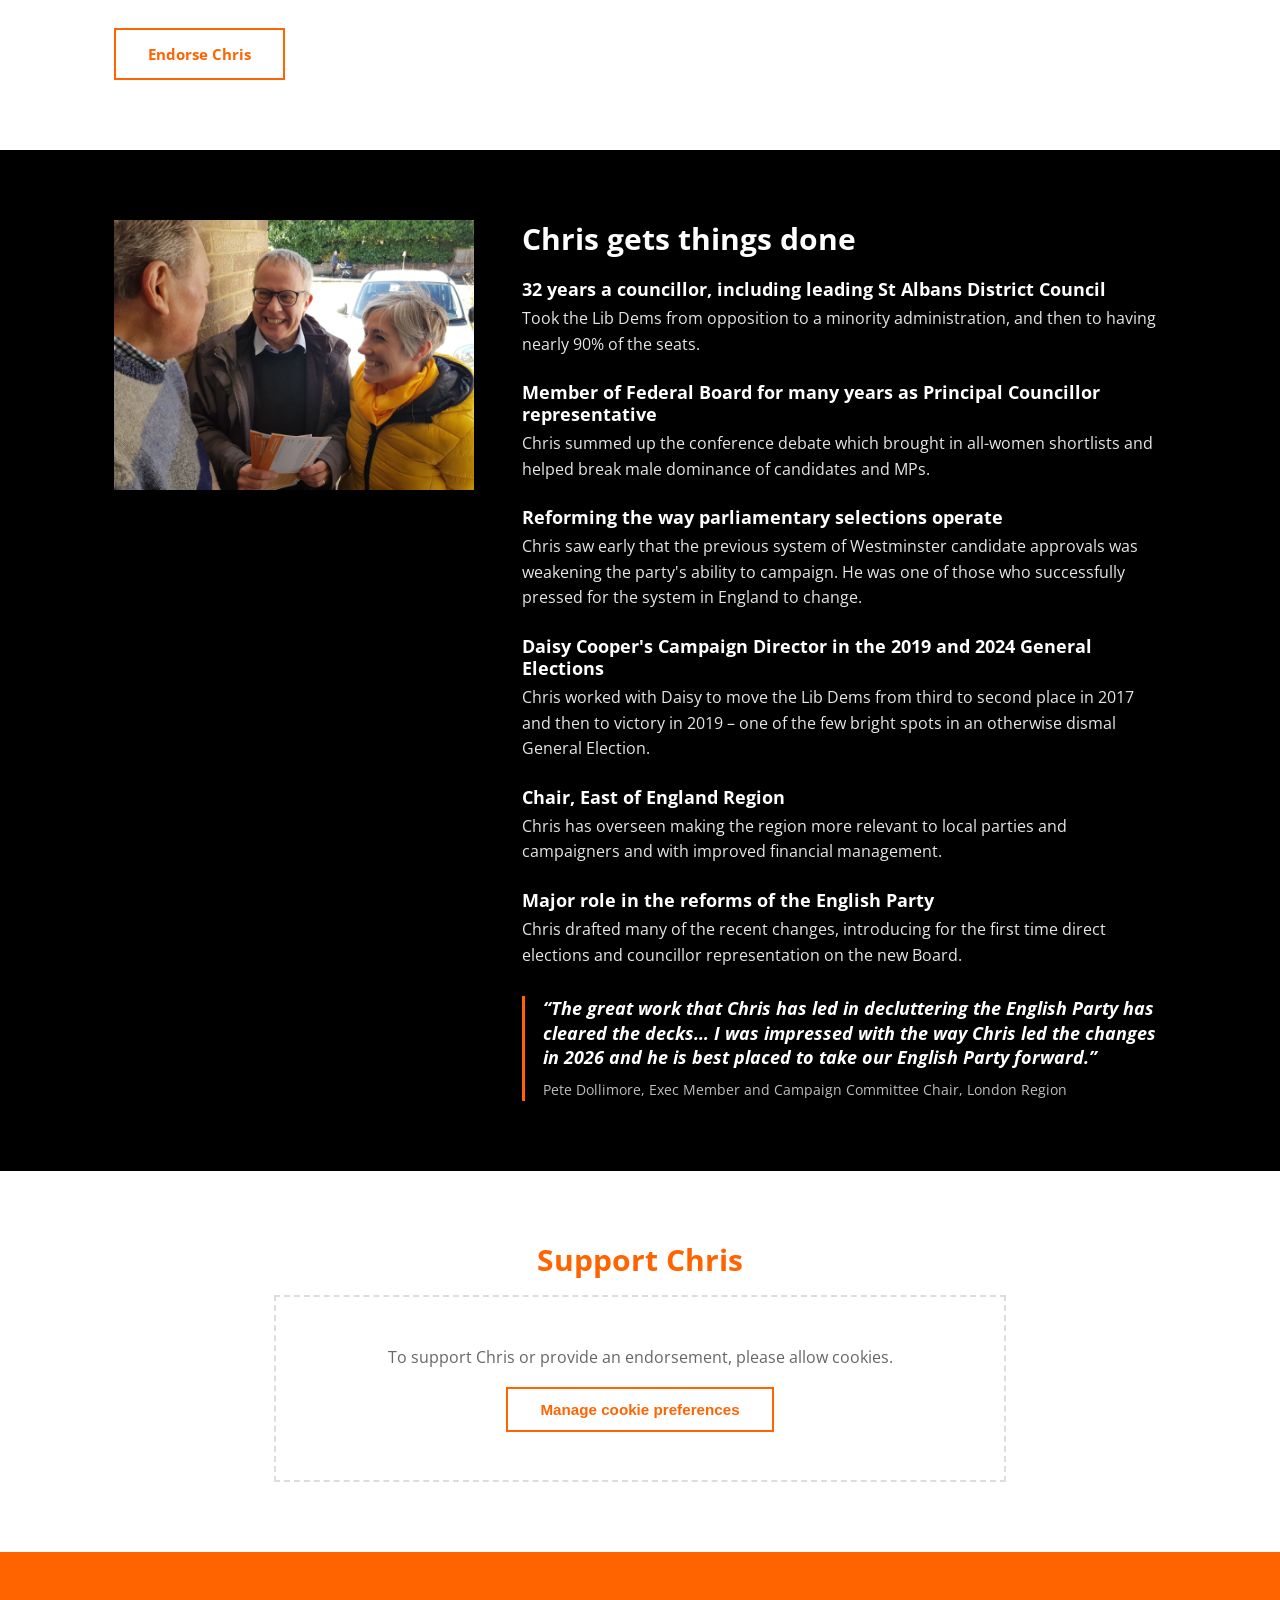
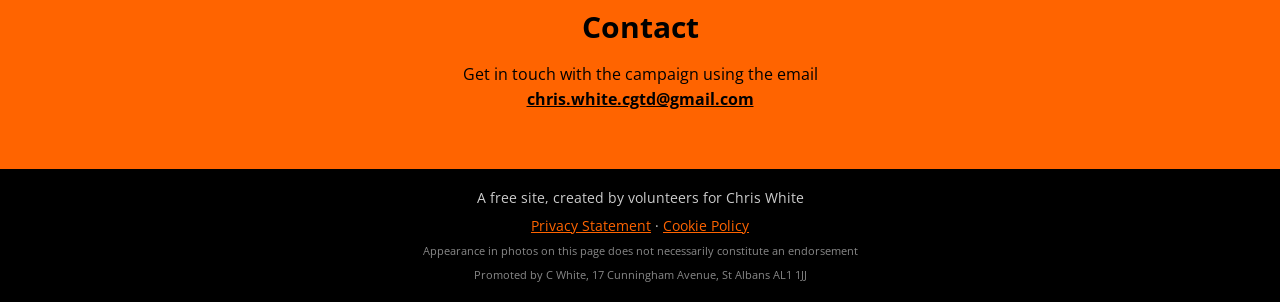
==== commit 1523f000: "Add Pete Dollimore endorsement Adds his endorsement card to the carousel and a shortened version of " ====
--- a/index.html
+++ b/index.html
@@ -110,6 +110,14 @@
 							<p>&ldquo;Chris has always championed the importance of local government within the Party. That alone is a reason to support him.&rdquo;</p>
 						</div>
 					</div>
+					<div class="swiper-slide">
+						<div class="endorsement-card">
+							<div class="endorsement-card__photo"><img src="assets/img/endorsement-pete-dollimore.png" alt="Pete Dollimore"></div>
+							<h3>Pete Dollimore</h3>
+							<p class="endorsement-card__role">Exec Member and Campaign Committee Chair, London Region</p>
+							<p>&ldquo;The great work that Chris has led in decluttering the English Party has cleared the decks &ndash; now we need to make real progress on membership, developing smaller local parties, and easing our way through the essential bureaucracies. I was impressed with the way Chris led the changes in 2026 and he is best placed to take our English Party forward.&rdquo;</p>
+						</div>
+					</div>
 				</div>
 				<div class="swiper-pagination"></div>
 				<div class="swiper-button-prev" role="button" tabindex="0" aria-label="Previous endorsement"></div>
@@ -182,6 +190,11 @@
 
 				<h3>Major role in the reforms of the English Party</h3>
 				<p>Chris drafted many of the recent changes, introducing for the first time direct elections and councillor representation on the new Board.</p>
+
+				<blockquote class="about__quote">
+					<p>&ldquo;The great work that Chris has led in decluttering the English Party has cleared the decks&hellip; I was impressed with the way Chris led the changes in 2026 and he is best placed to take our English Party forward.&rdquo;</p>
+					<cite>Pete Dollimore, Exec Member and Campaign Committee Chair, London Region</cite>
+				</blockquote>
 			</div>
 		</div>
 	</section>
--- a/assets/css/style.css
+++ b/assets/css/style.css
@@ -494,6 +494,27 @@
 	opacity: 0.9;
 	margin: 0 0 4px;
 }
+.about__quote {
+	margin: 28px 0 0;
+	padding: 0 0 0 18px;
+	border-left: 3px solid var(--orange);
+}
+.about__quote p {
+	color: #fff;
+	font-size: 1.1rem;
+	font-weight: 700;
+	font-style: italic;
+	line-height: 1.4;
+	opacity: 1;
+	margin: 0 0 8px;
+}
+.about__quote cite {
+	display: block;
+	color: #fff;
+	opacity: 0.75;
+	font-size: 0.9rem;
+	font-style: normal;
+}
 @media (max-width: 780px) {
 	.about__inner {
 		flex-direction: column;
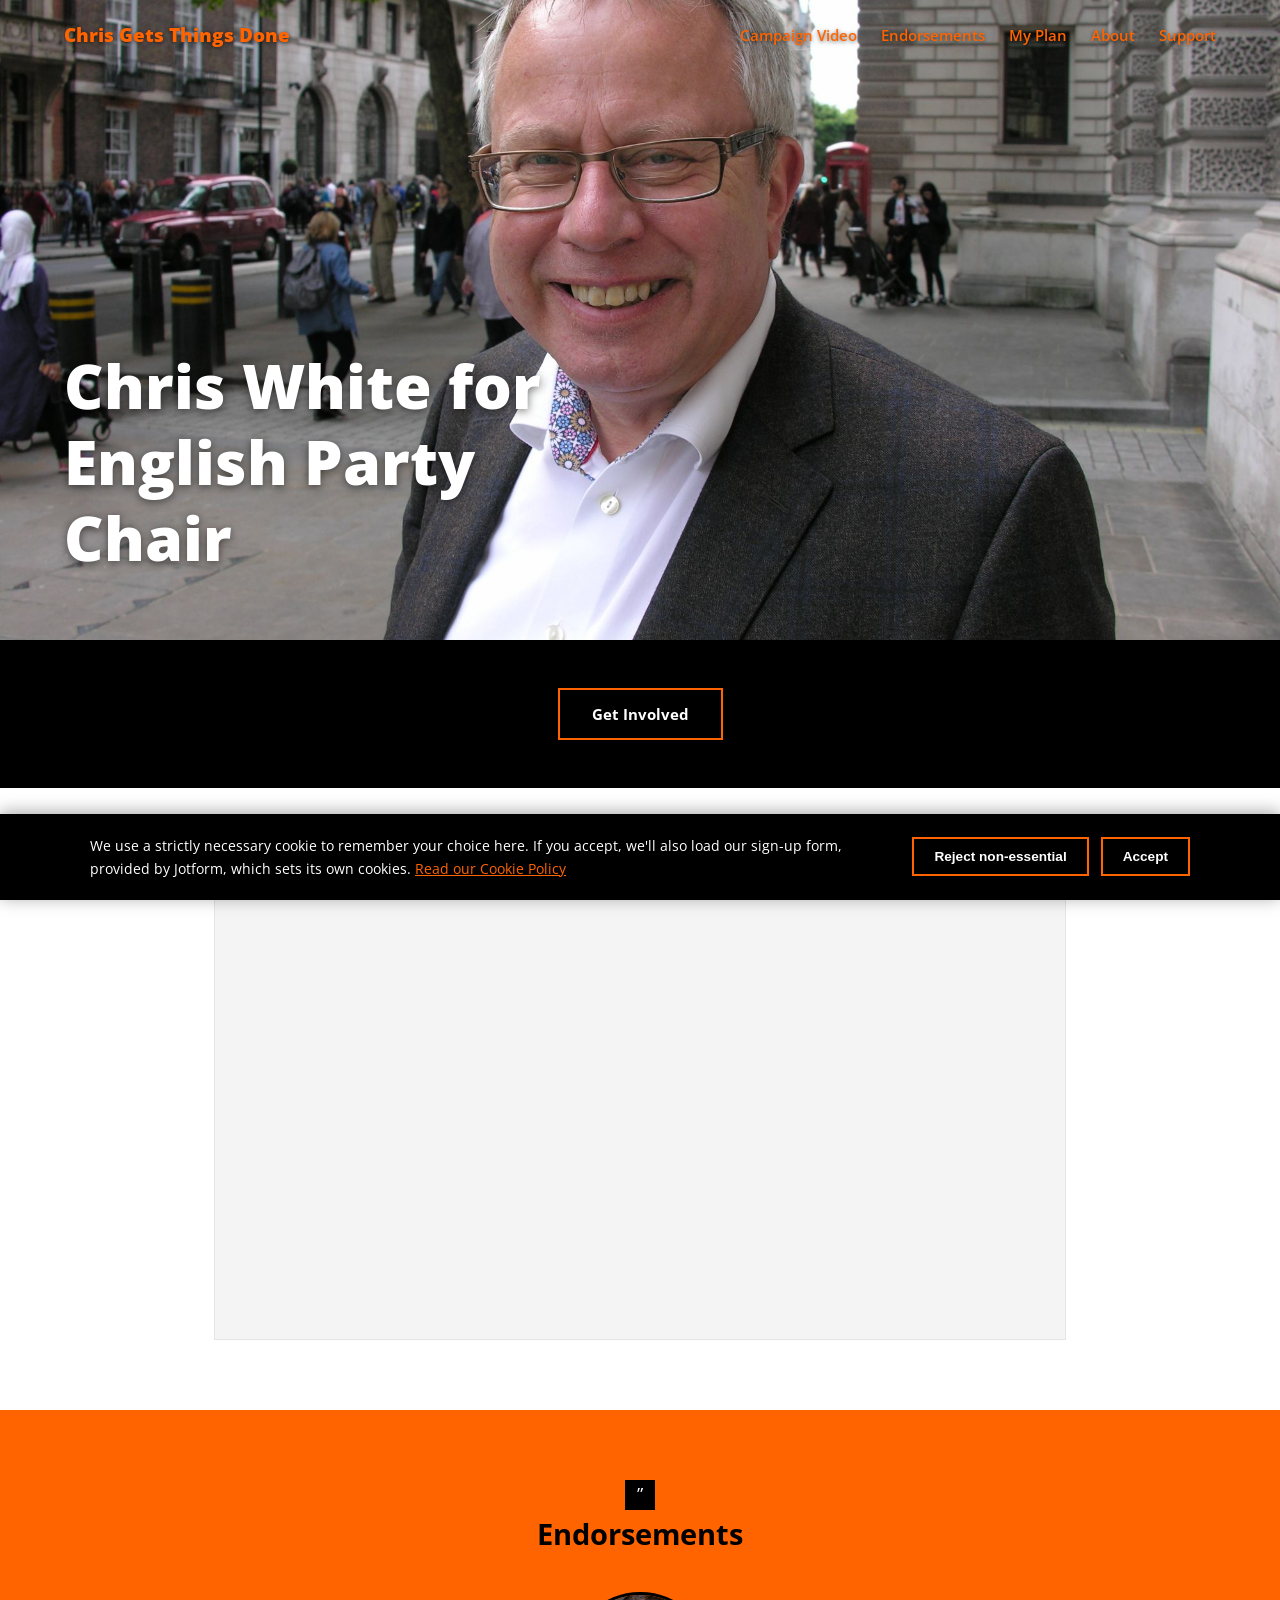
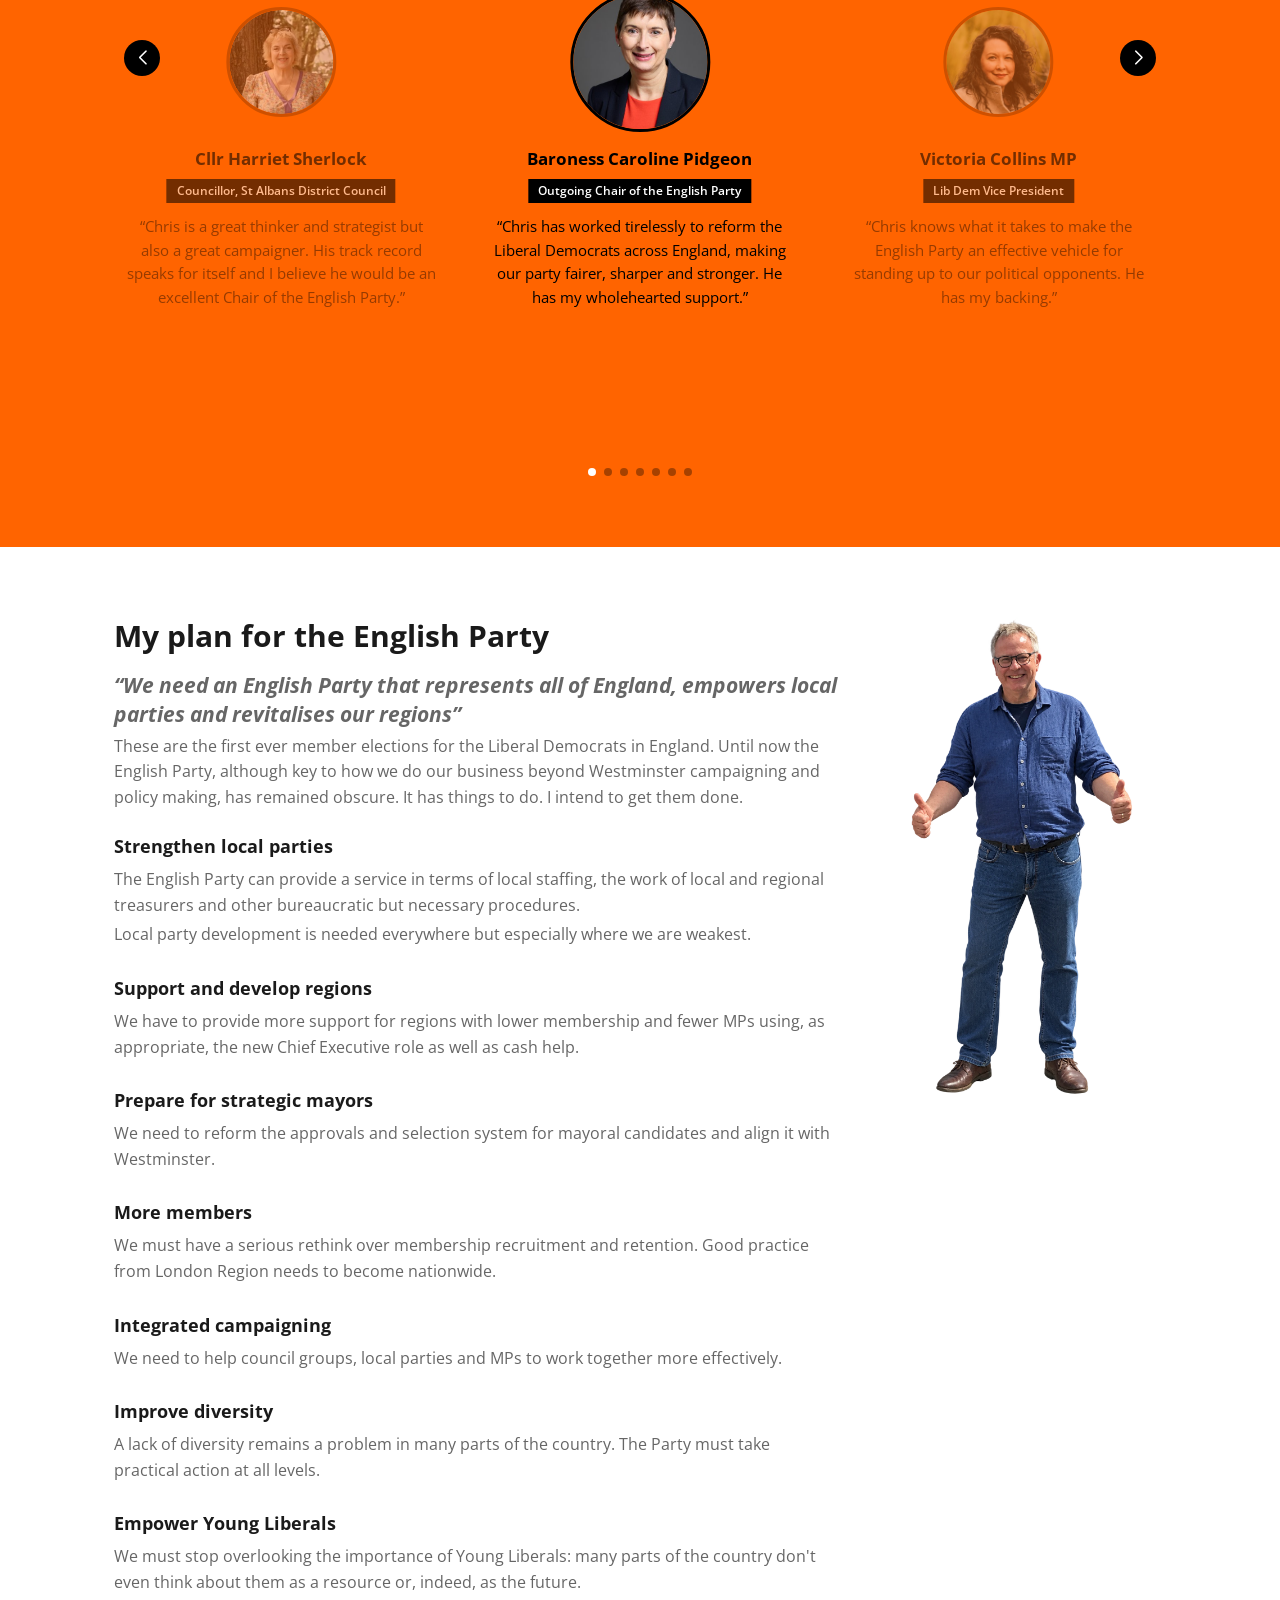
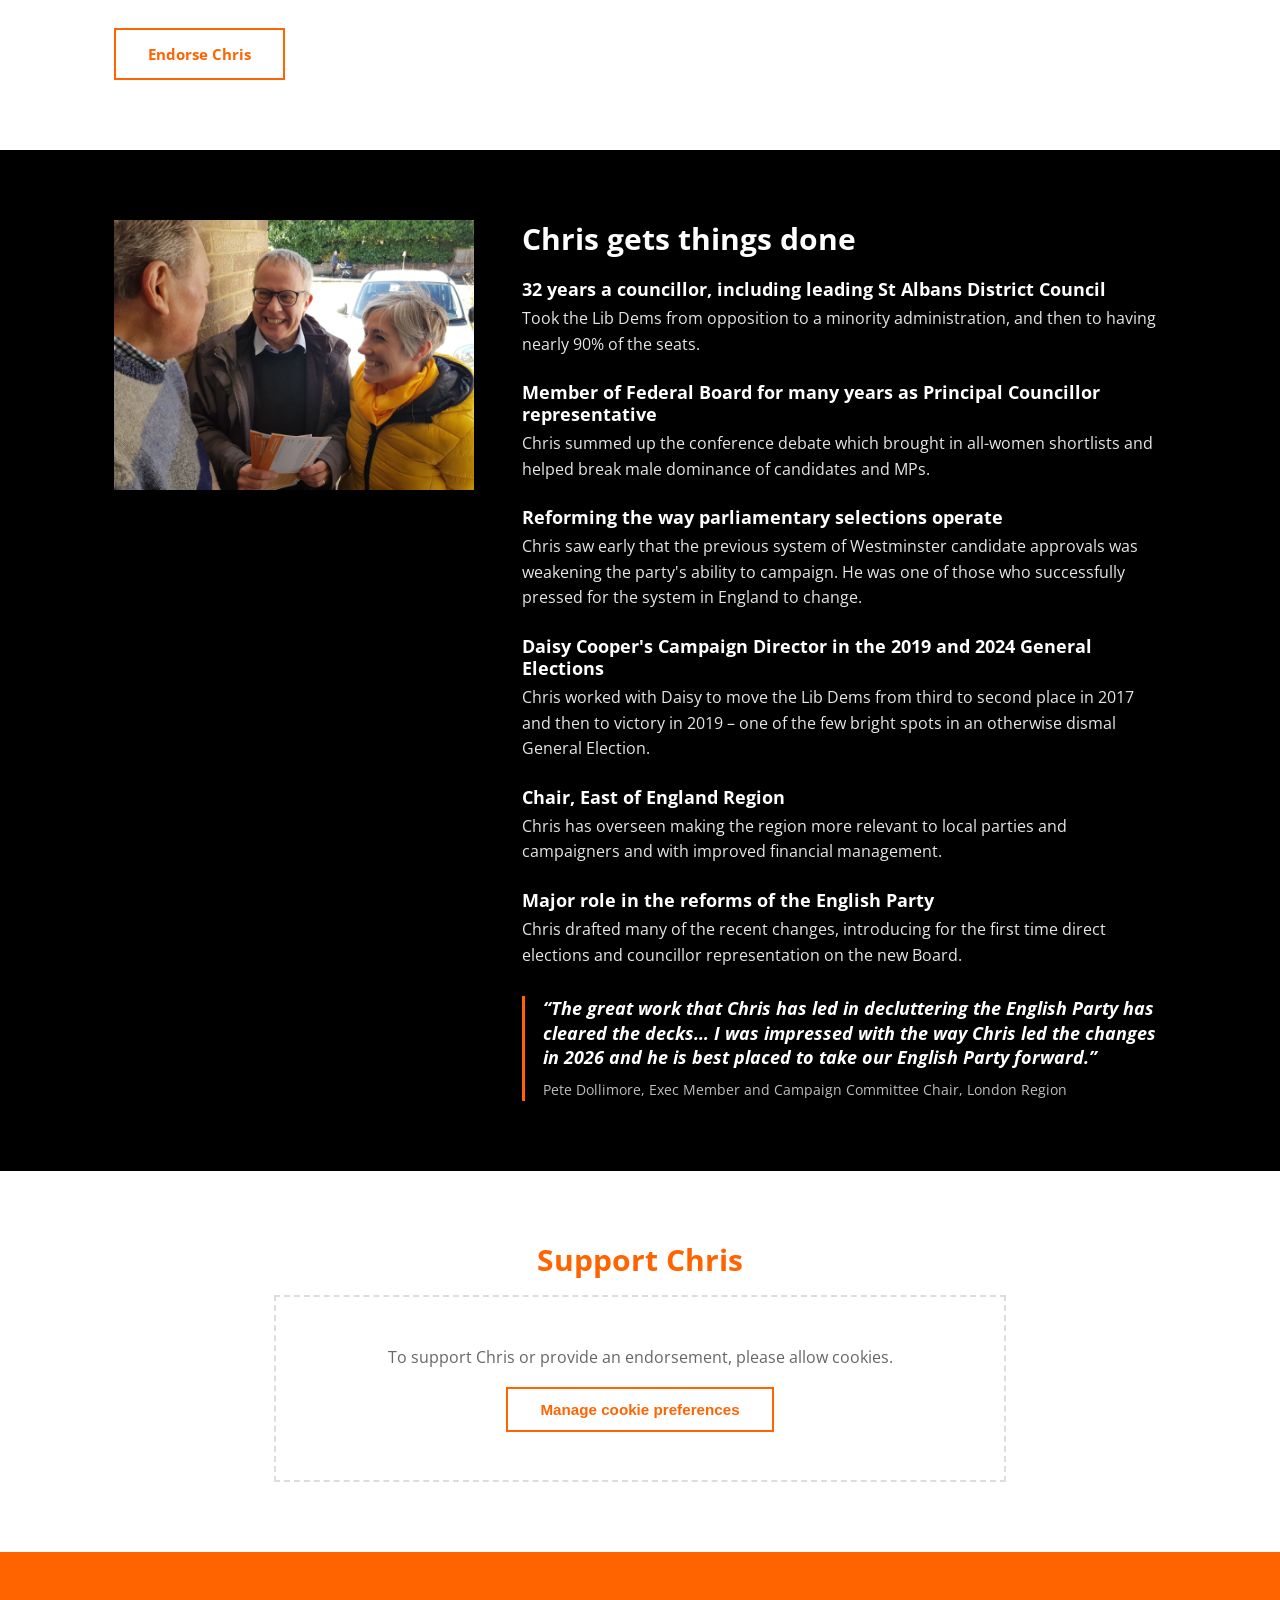
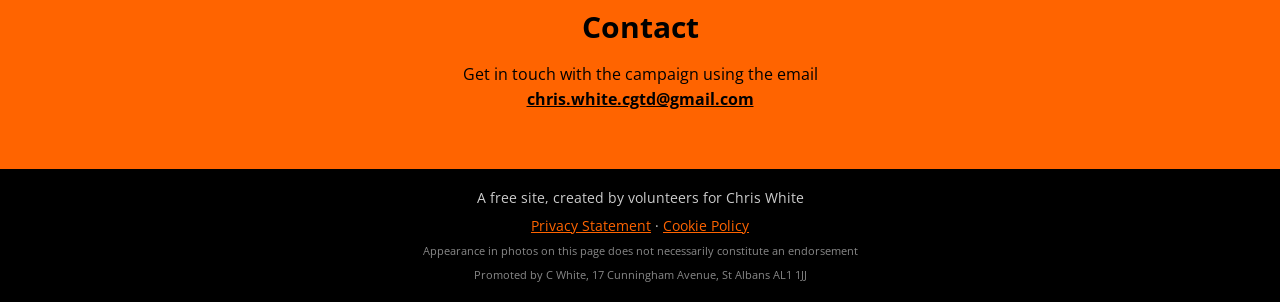
==== commit c7564c78: "Add Harriet Sherlock endorsement Co-Authored-By: Claude Sonnet 5 <noreply@anthropic.com>" ====
--- a/index.html
+++ b/index.html
@@ -116,6 +116,14 @@
 							<h3>Pete Dollimore</h3>
 							<p class="endorsement-card__role">Exec Member and Campaign Committee Chair, London Region</p>
 							<p>&ldquo;The great work that Chris has led in decluttering the English Party has cleared the decks &ndash; now we need to make real progress on membership, developing smaller local parties, and easing our way through the essential bureaucracies. I was impressed with the way Chris led the changes in 2026 and he is best placed to take our English Party forward.&rdquo;</p>
+						</div>
+					</div>
+					<div class="swiper-slide">
+						<div class="endorsement-card">
+							<div class="endorsement-card__photo"><img src="assets/img/endorsement-harriet-sherlock.png" alt="Cllr Harriet Sherlock"></div>
+							<h3>Cllr Harriet Sherlock</h3>
+							<p class="endorsement-card__role">Councillor, St Albans District Council</p>
+							<p>&ldquo;Chris is a great thinker and strategist but also a great campaigner. His track record speaks for itself and I believe he would be an excellent Chair of the English Party.&rdquo;</p>
 						</div>
 					</div>
 				</div>
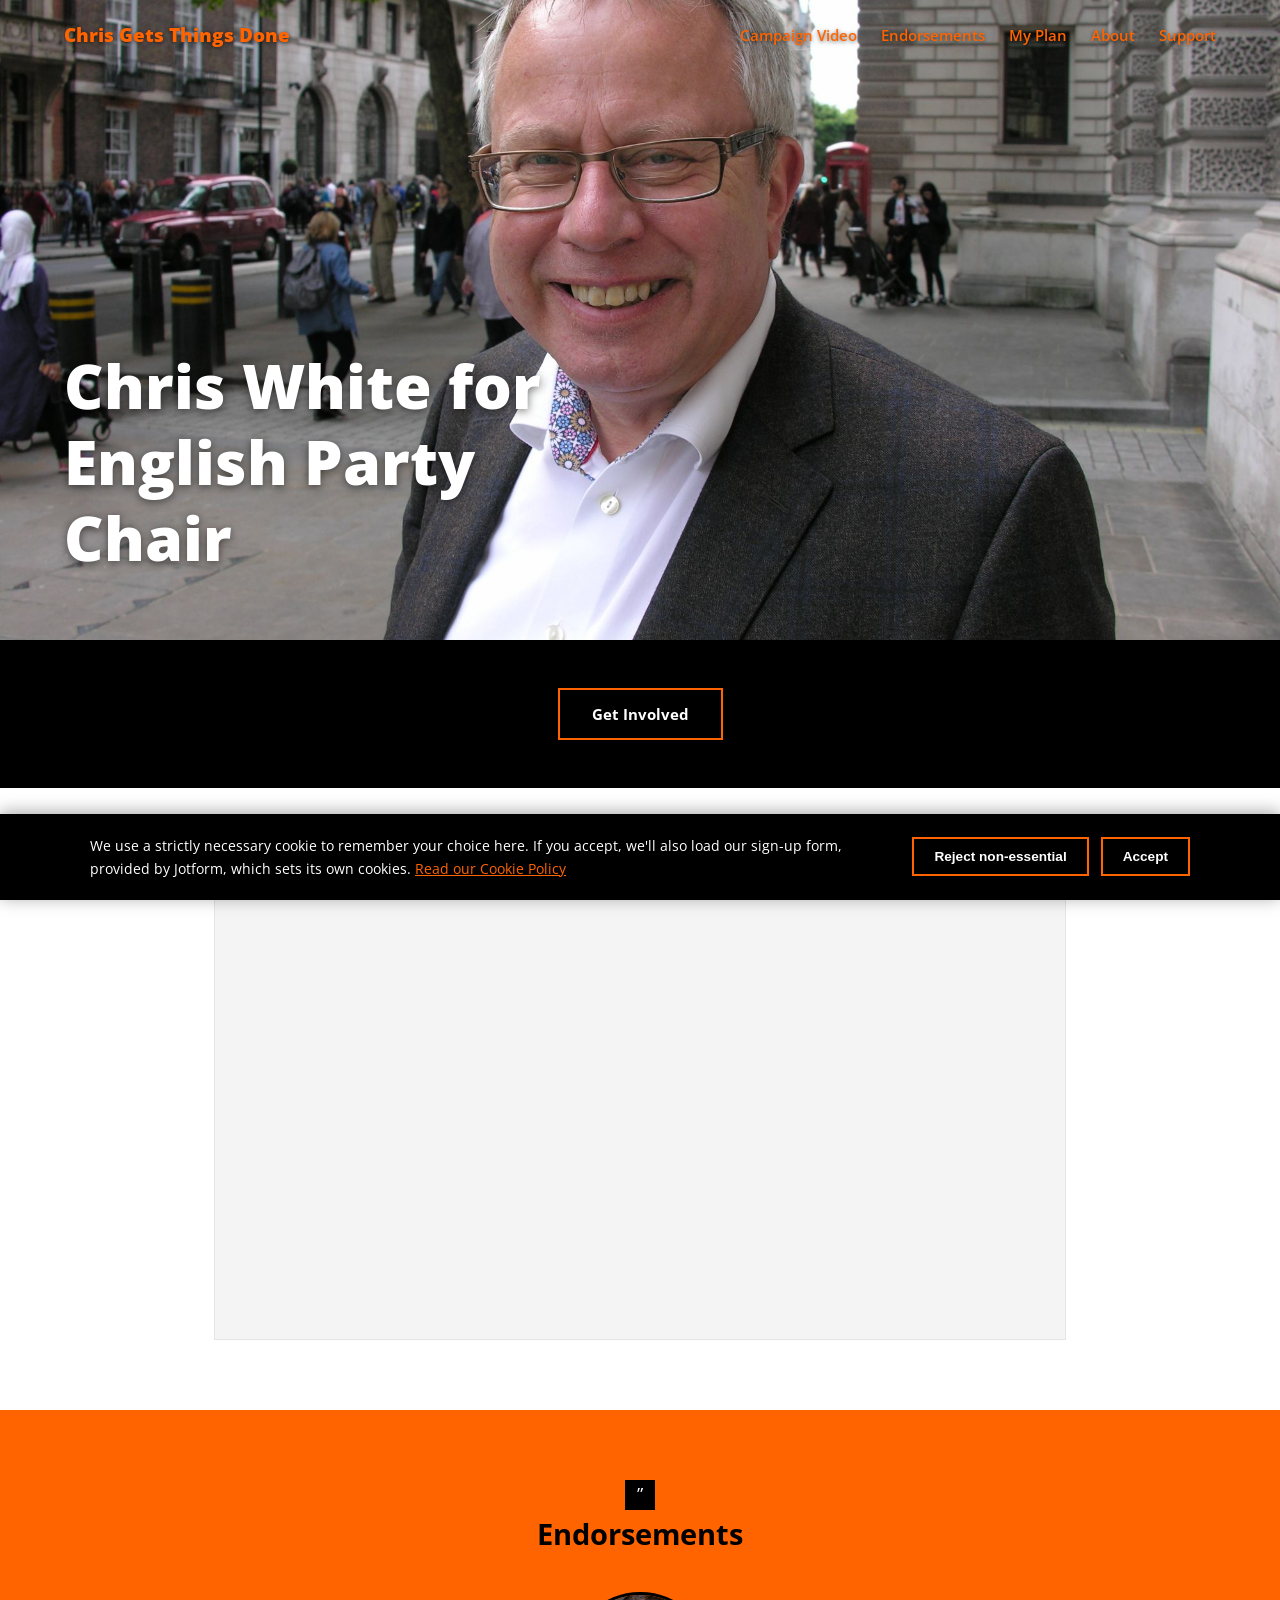
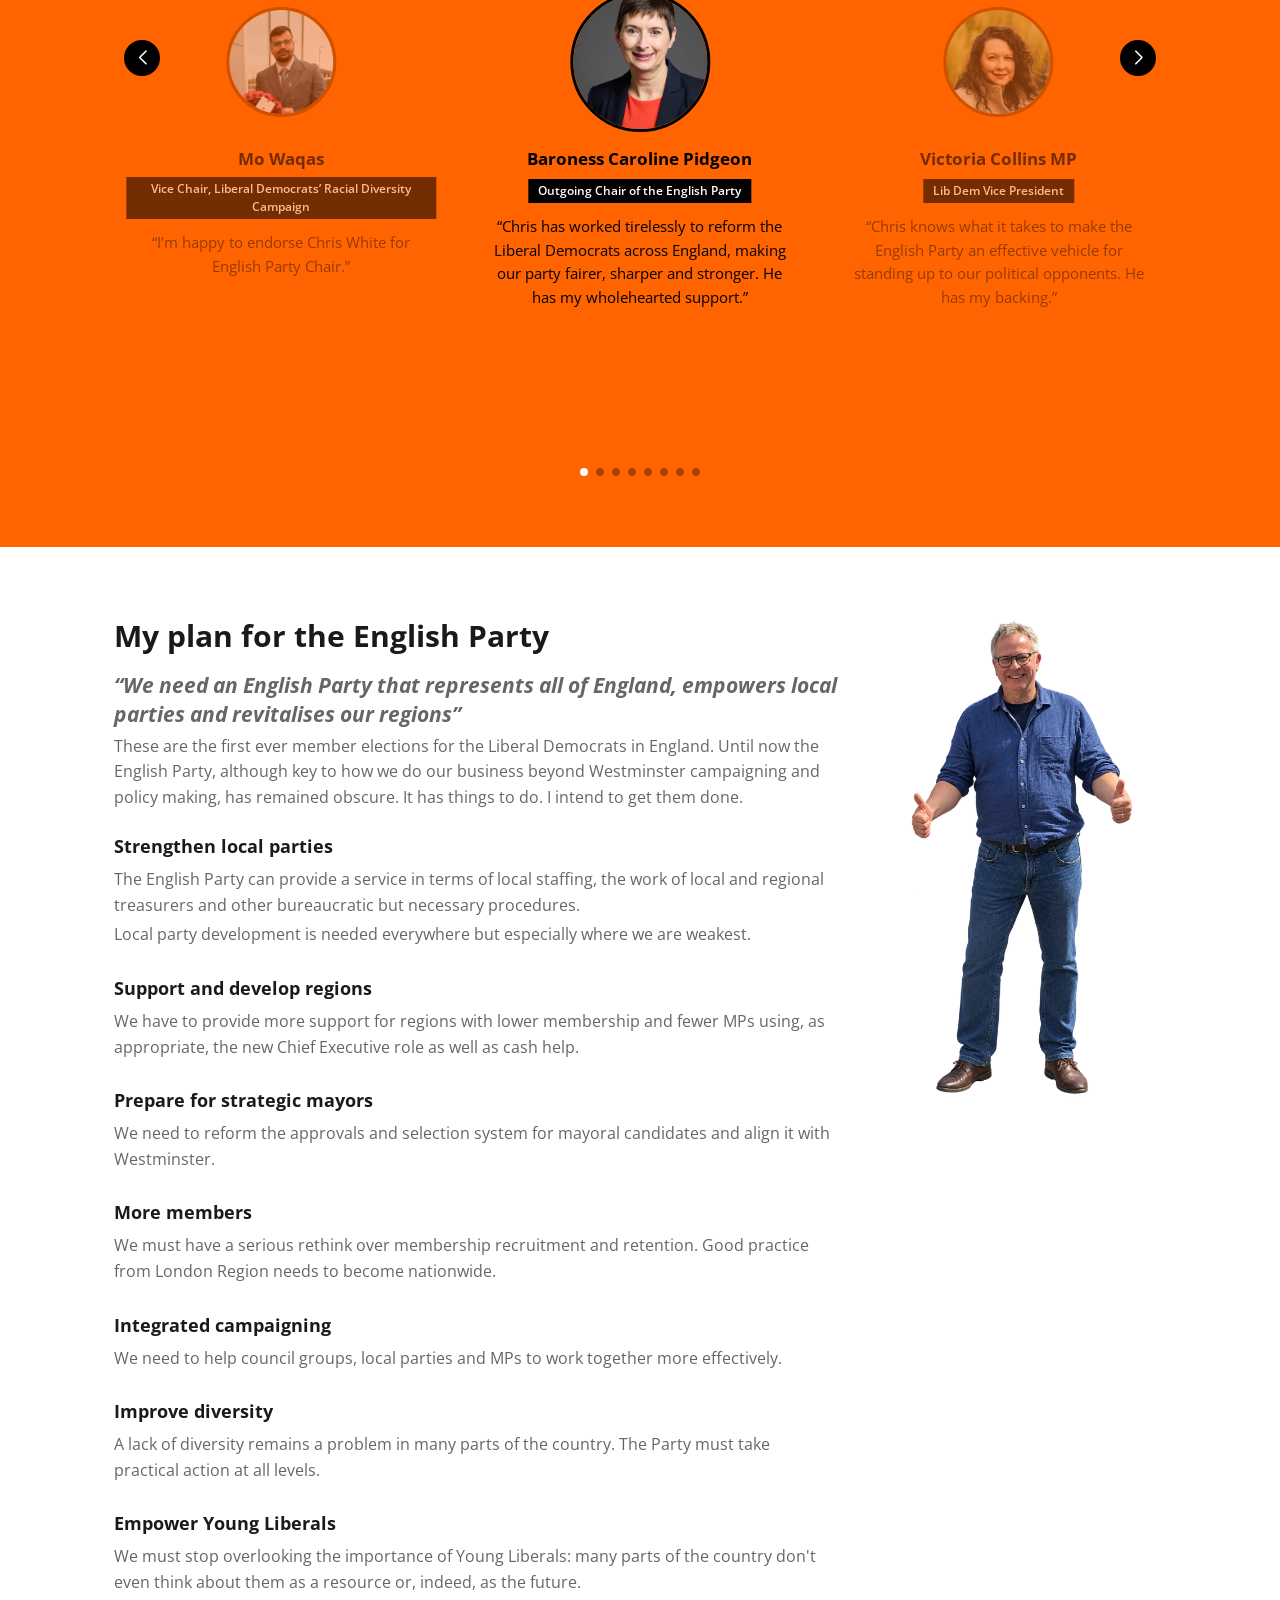
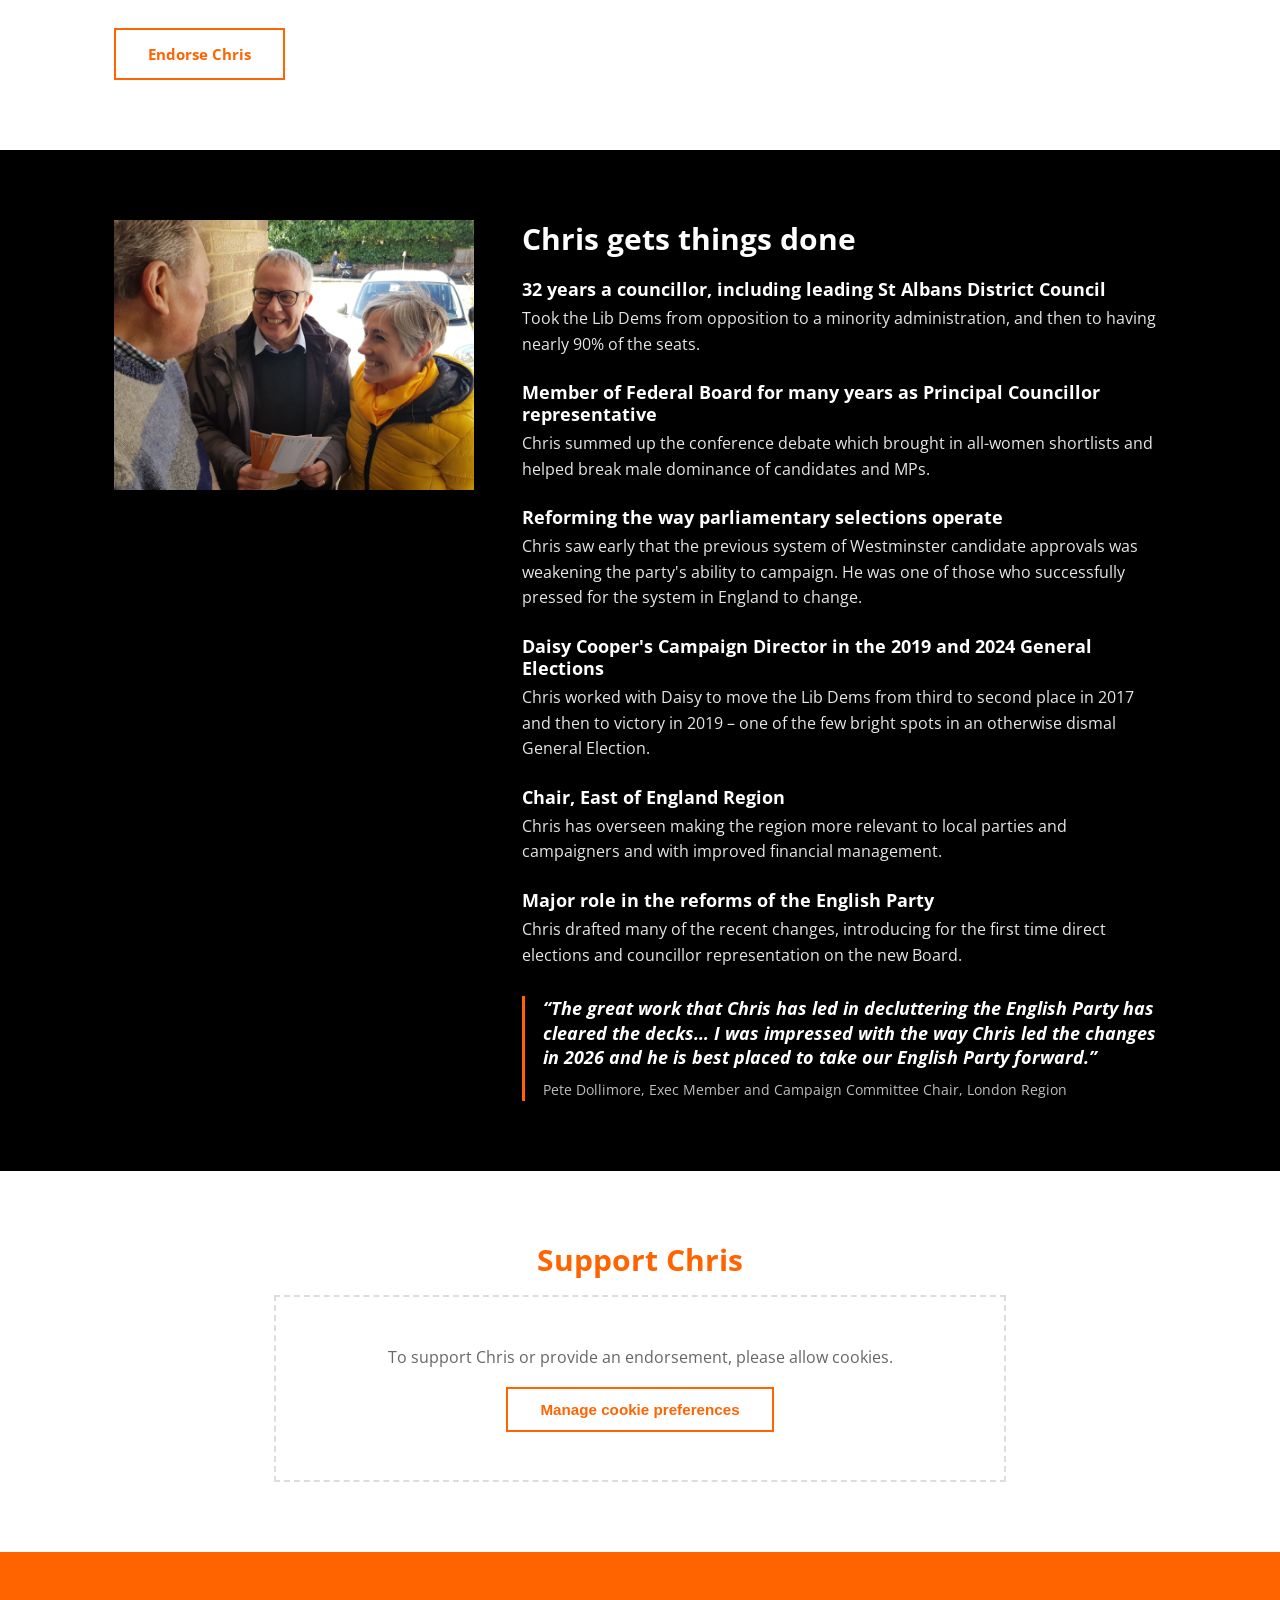
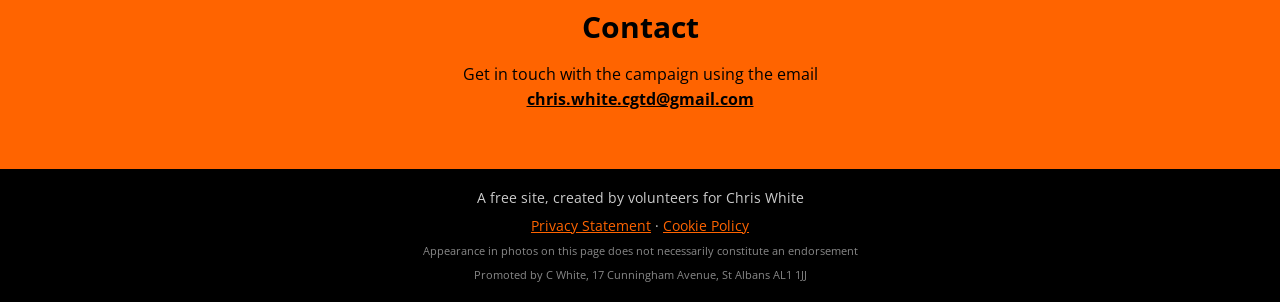
==== commit 3f08b9c9: "Add Mo Waqas endorsement Co-Authored-By: Claude Sonnet 5 <noreply@anthropic.com>" ====
--- a/index.html
+++ b/index.html
@@ -124,6 +124,14 @@
 							<h3>Cllr Harriet Sherlock</h3>
 							<p class="endorsement-card__role">Councillor, St Albans District Council</p>
 							<p>&ldquo;Chris is a great thinker and strategist but also a great campaigner. His track record speaks for itself and I believe he would be an excellent Chair of the English Party.&rdquo;</p>
+						</div>
+					</div>
+					<div class="swiper-slide">
+						<div class="endorsement-card">
+							<div class="endorsement-card__photo"><img src="assets/img/endorsement-mo-waqas.png" alt="Mo Waqas"></div>
+							<h3>Mo Waqas</h3>
+							<p class="endorsement-card__role">Vice Chair, Liberal Democrats&rsquo; Racial Diversity Campaign</p>
+							<p>&ldquo;I&rsquo;m happy to endorse Chris White for English Party Chair.&rdquo;</p>
 						</div>
 					</div>
 				</div>
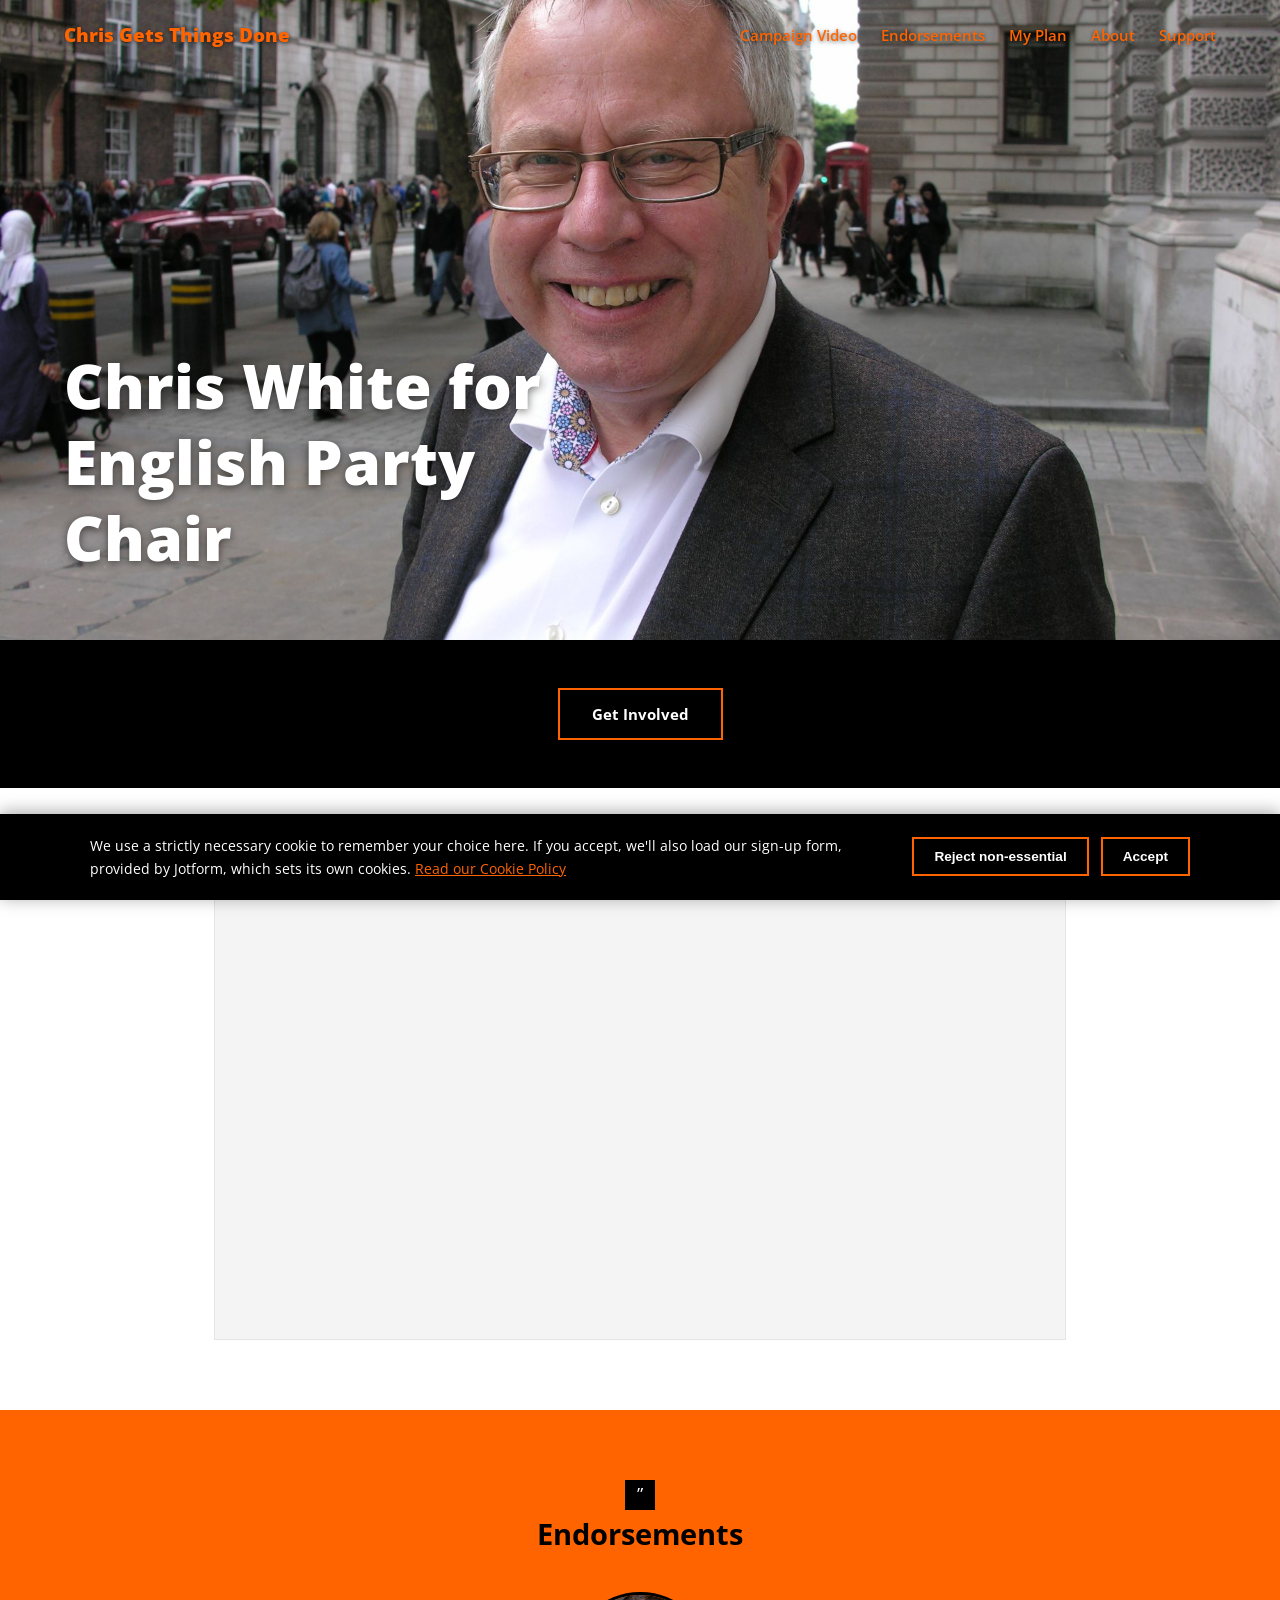
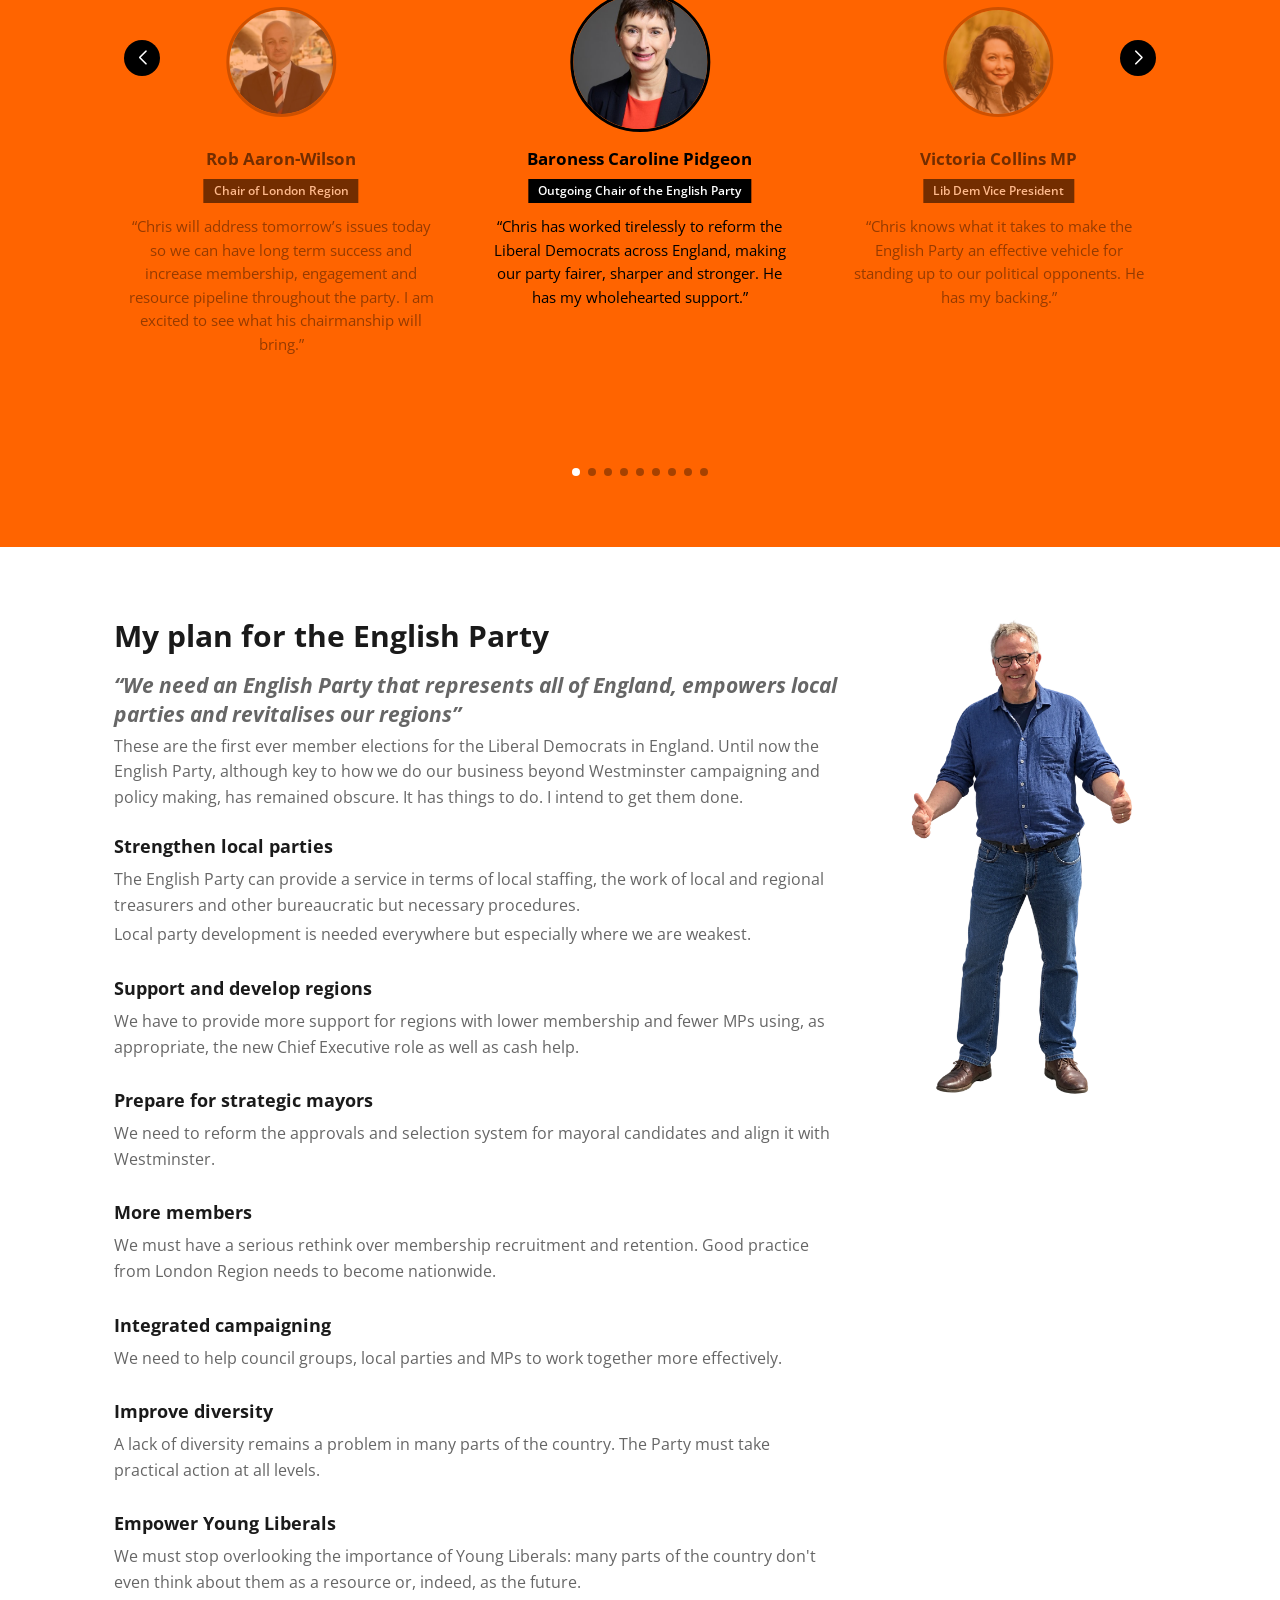
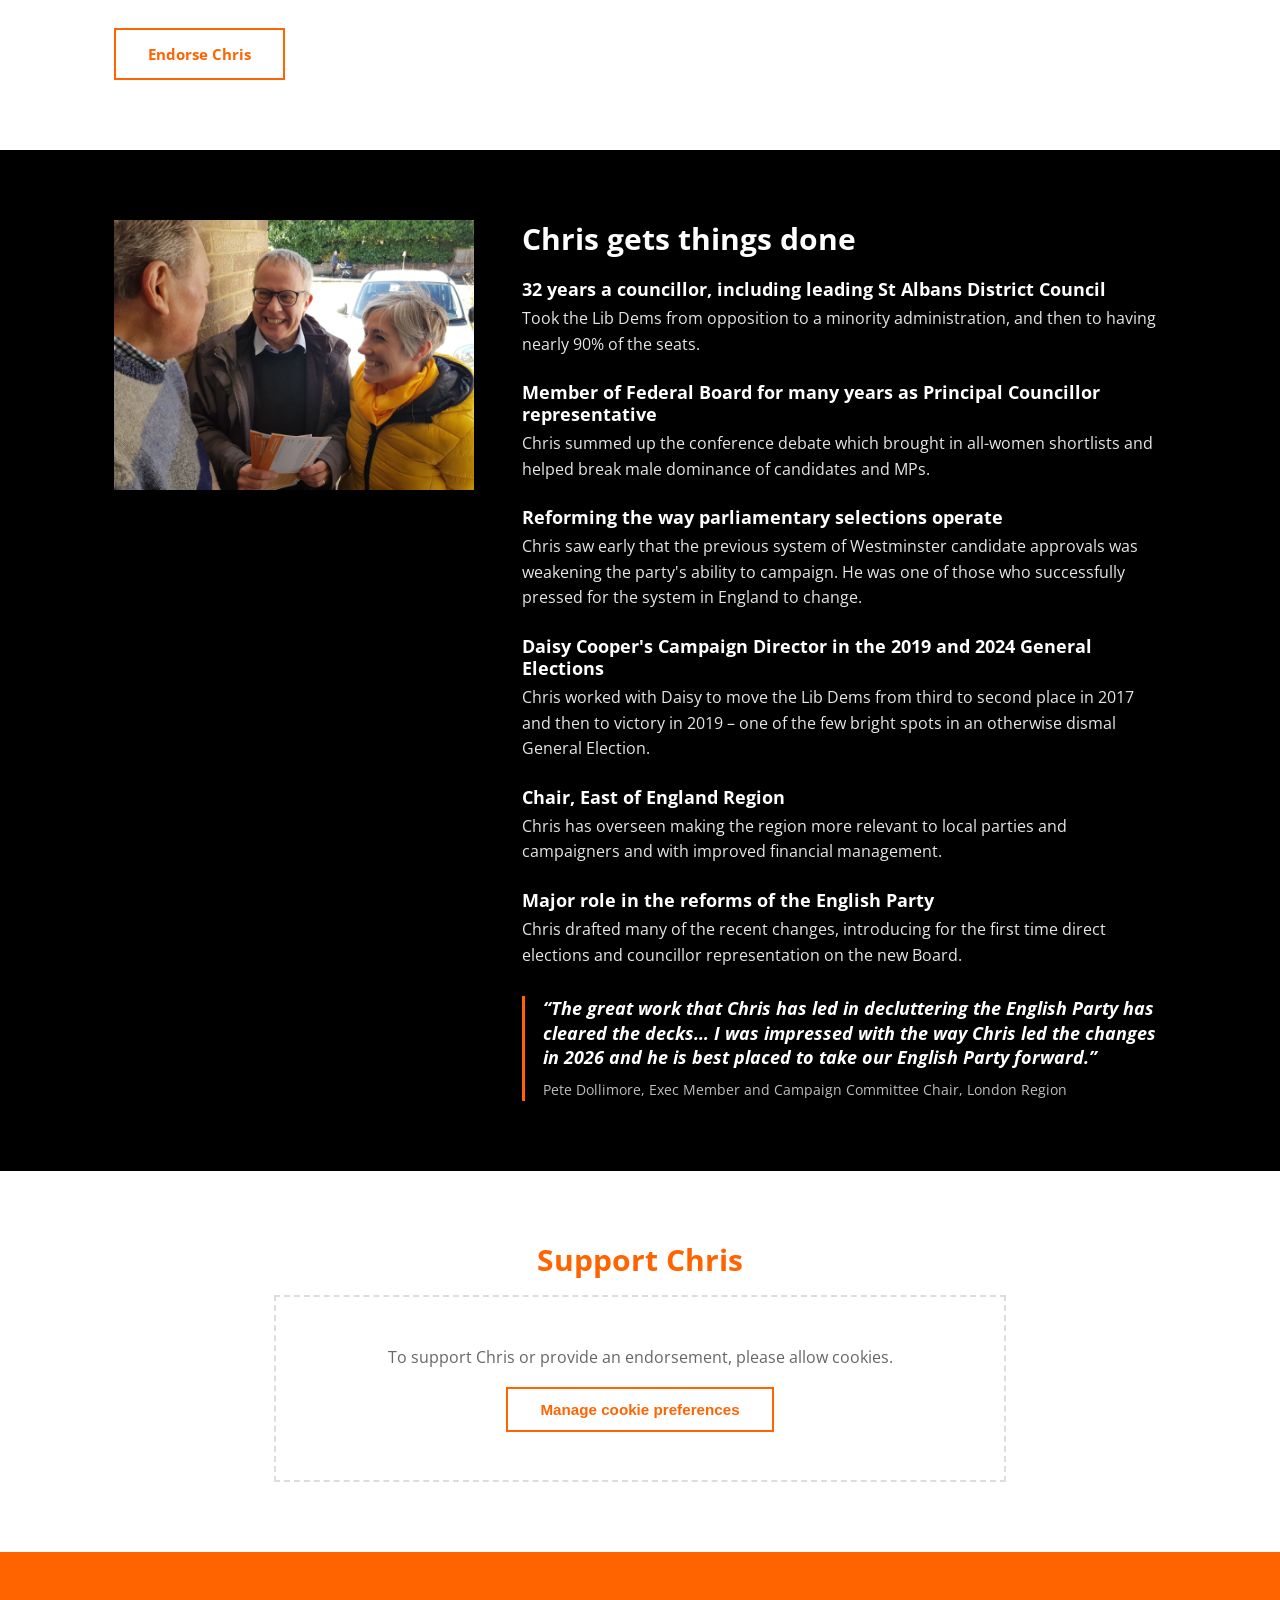
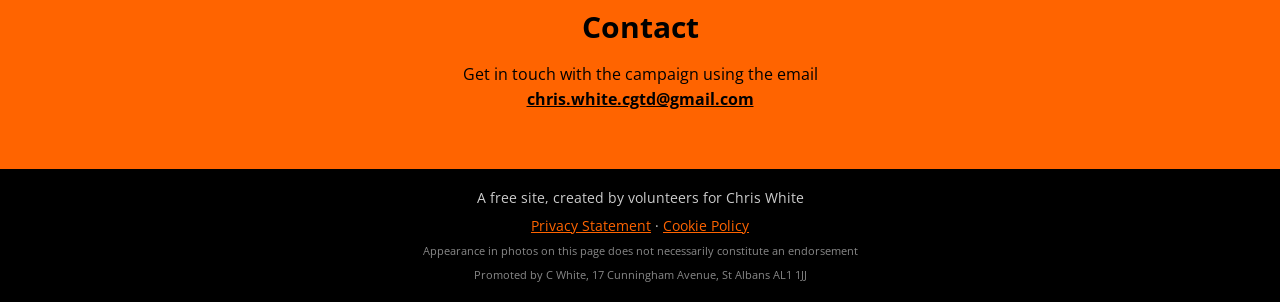
==== commit 931cdbad: "Add Rob Aaron-Wilson endorsement Co-Authored-By: Claude Sonnet 5 <noreply@anthropic.com>" ====
--- a/index.html
+++ b/index.html
@@ -132,6 +132,14 @@
 							<h3>Mo Waqas</h3>
 							<p class="endorsement-card__role">Vice Chair, Liberal Democrats&rsquo; Racial Diversity Campaign</p>
 							<p>&ldquo;I&rsquo;m happy to endorse Chris White for English Party Chair.&rdquo;</p>
+						</div>
+					</div>
+					<div class="swiper-slide">
+						<div class="endorsement-card">
+							<div class="endorsement-card__photo"><img src="assets/img/endorsement-rob-aaron-wilson.webp" alt="Rob Aaron-Wilson"></div>
+							<h3>Rob Aaron-Wilson</h3>
+							<p class="endorsement-card__role">Chair of London Region</p>
+							<p>&ldquo;Chris will address tomorrow&rsquo;s issues today so we can have long term success and increase membership, engagement and resource pipeline throughout the party. I am excited to see what his chairmanship will bring.&rdquo;</p>
 						</div>
 					</div>
 				</div>
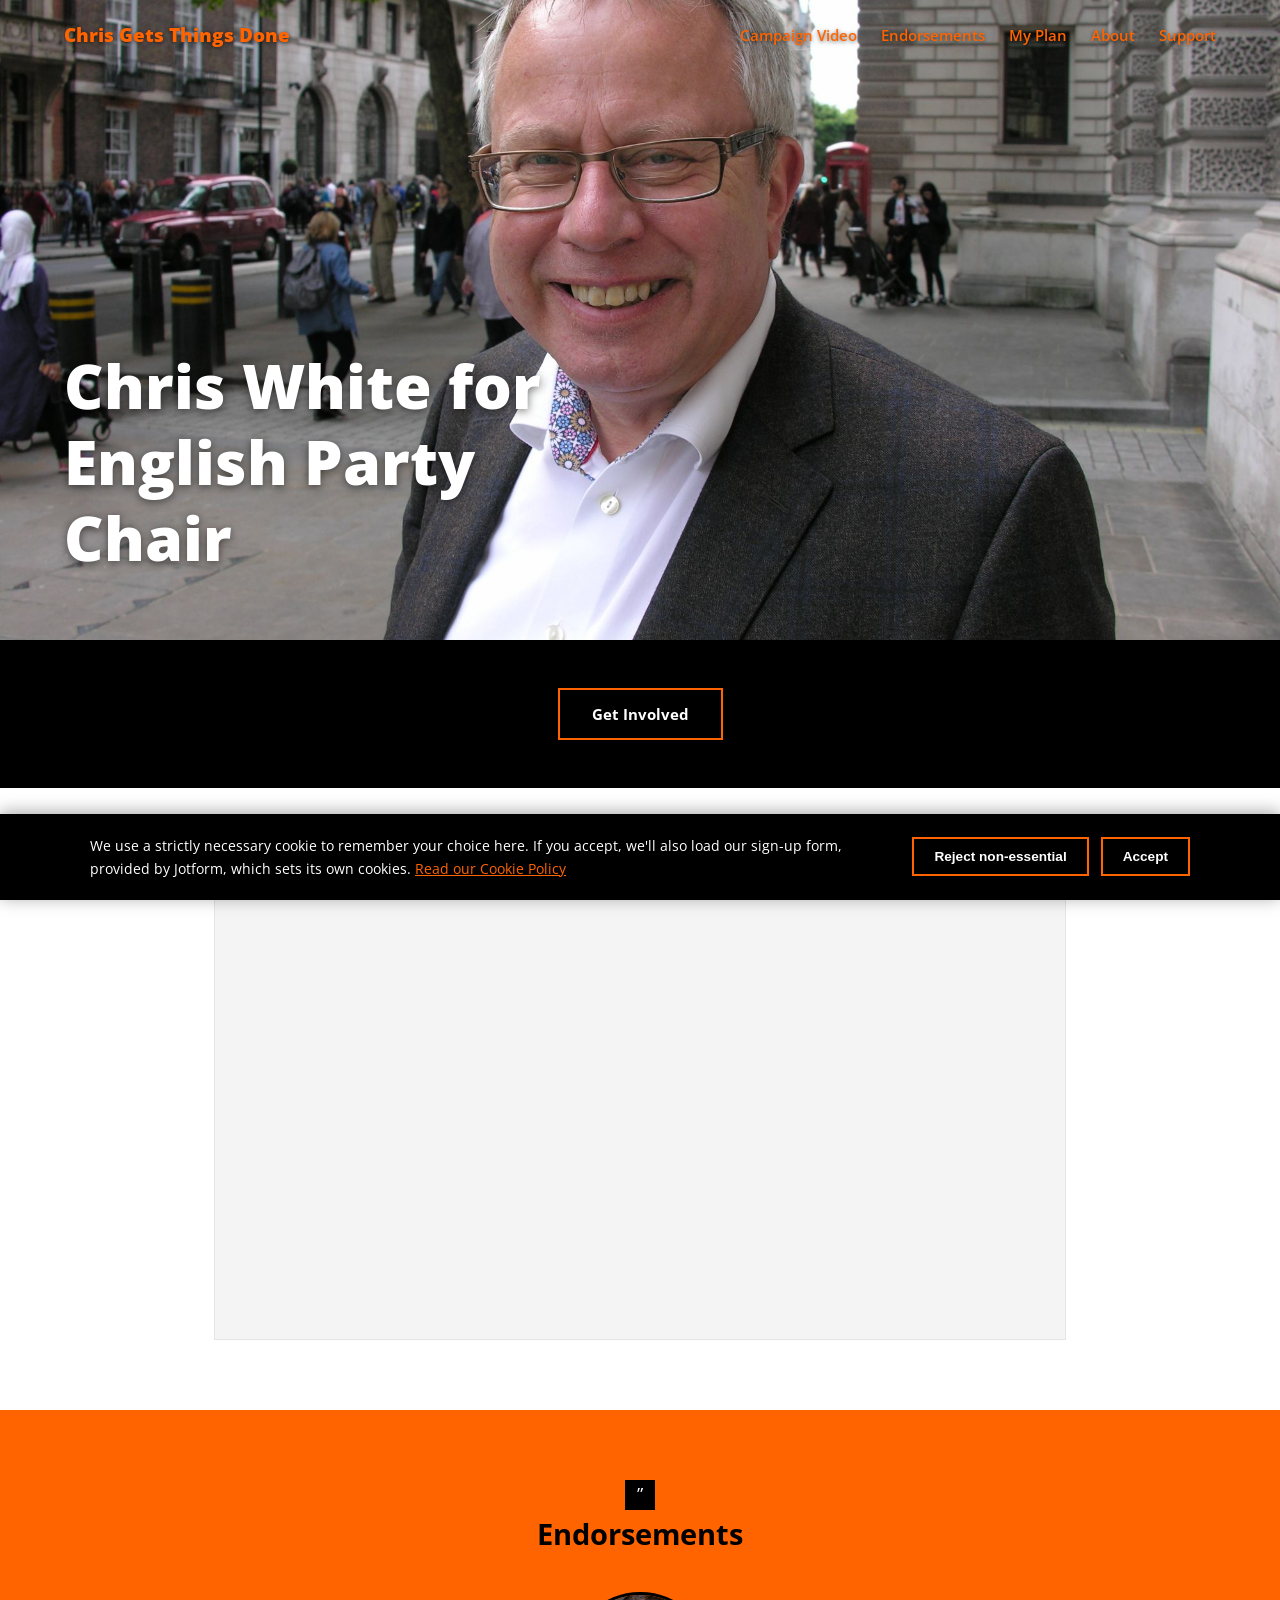
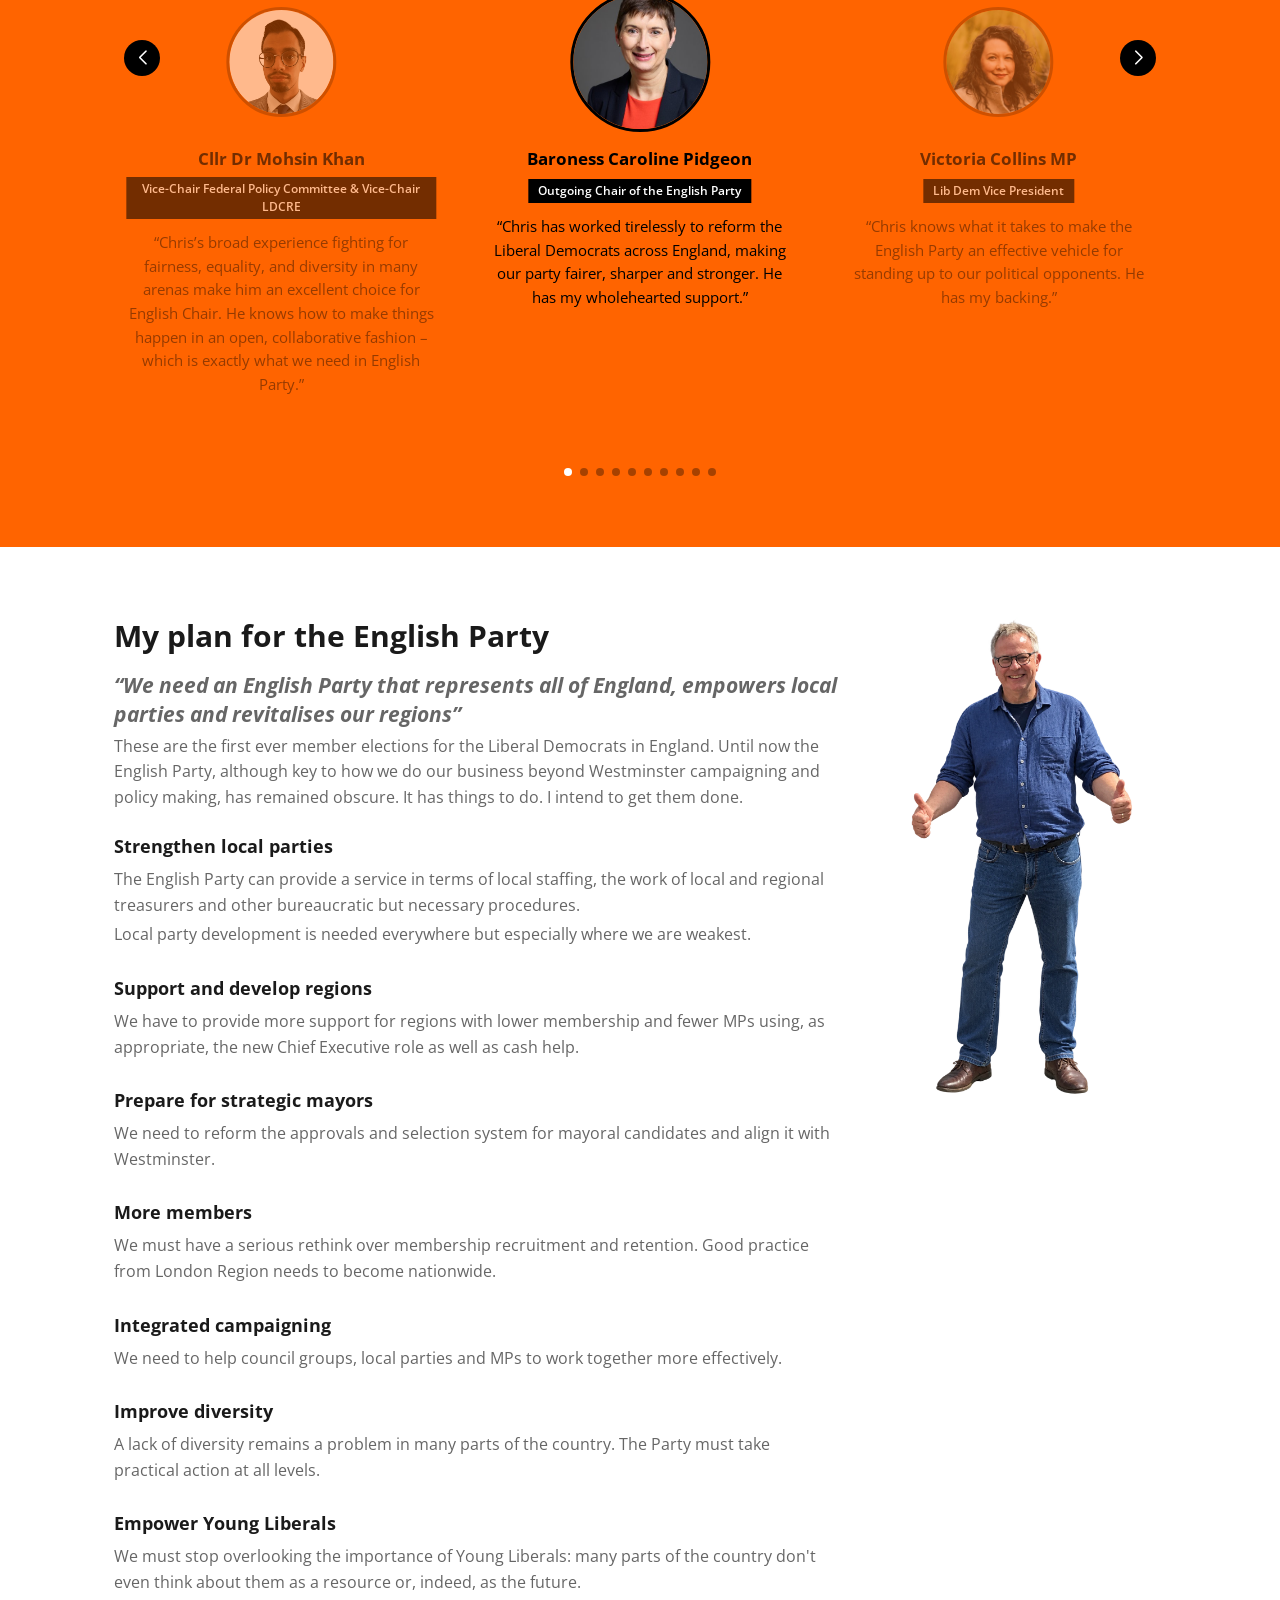
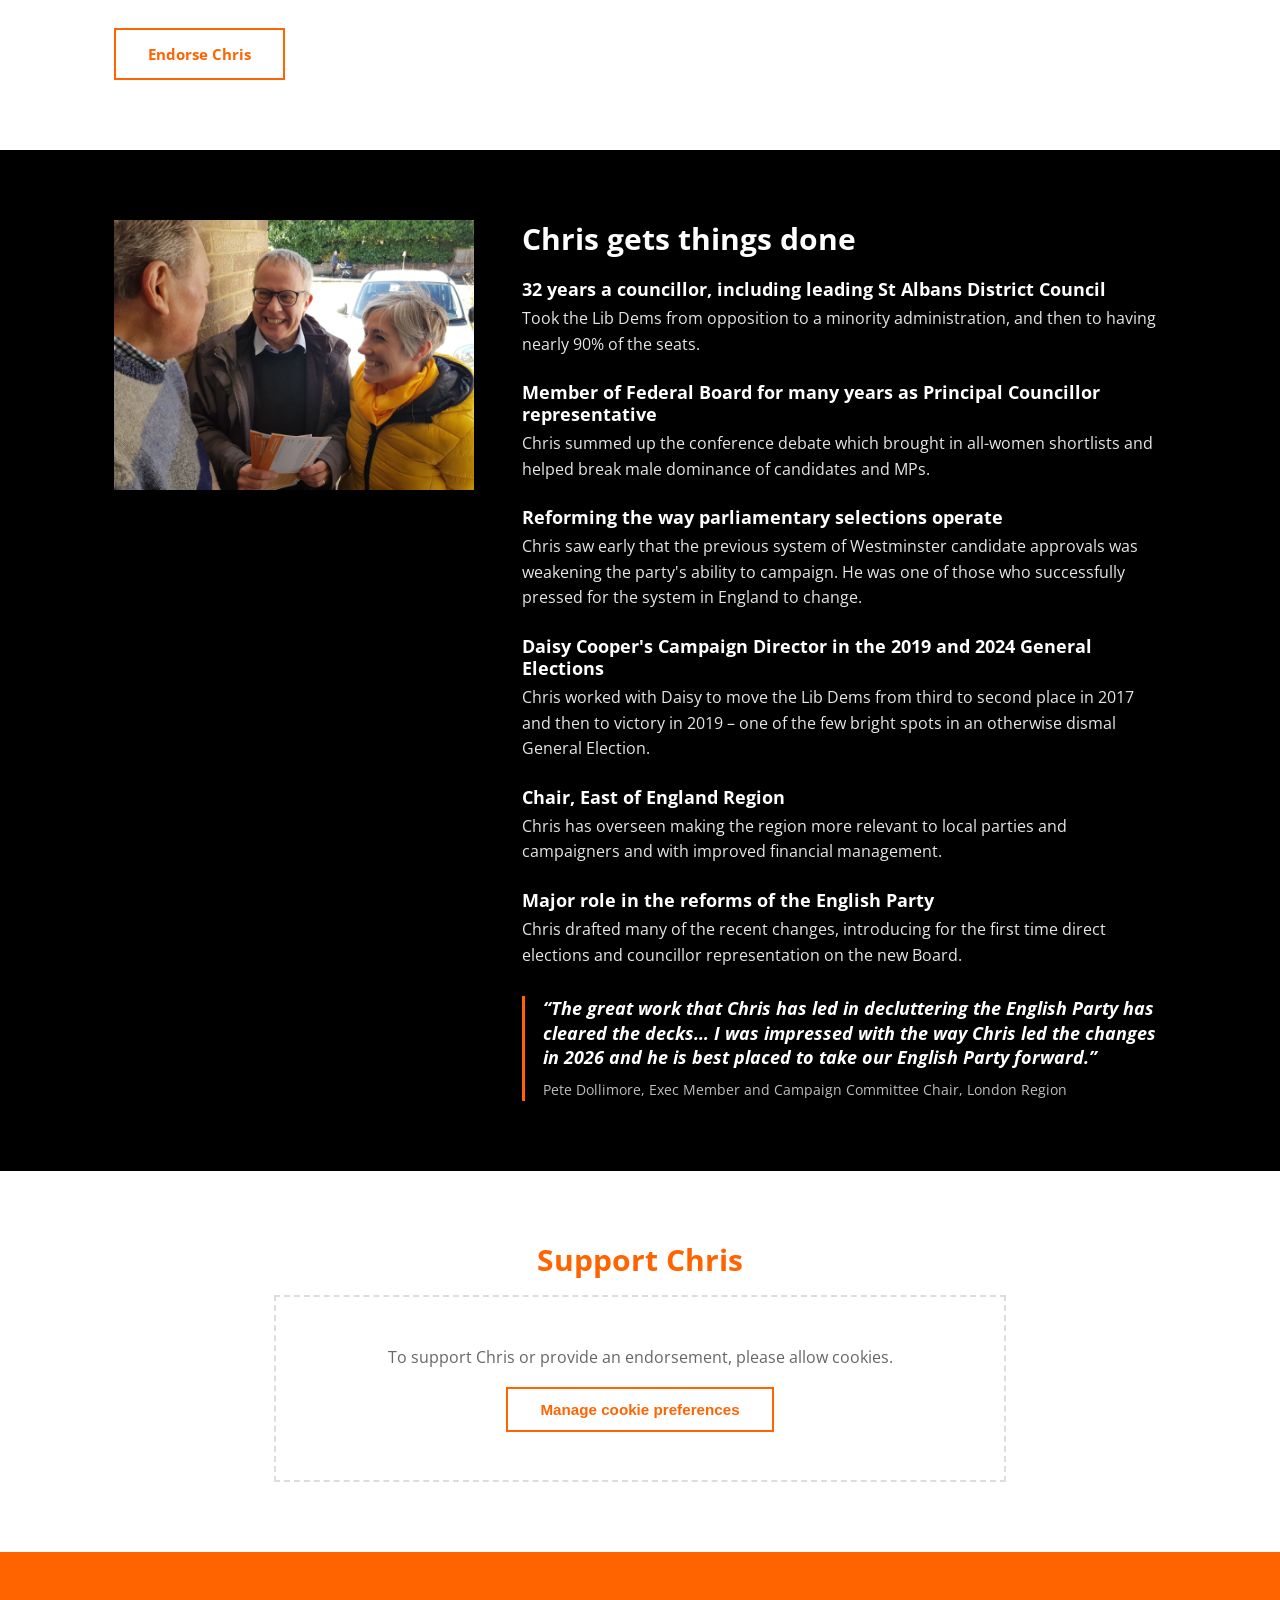
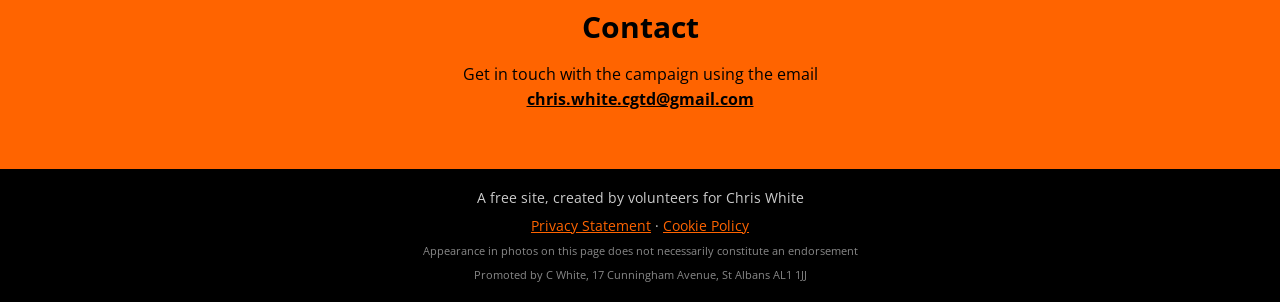
==== commit 6b1f9d39: "Add Cllr Dr Mohsin Khan endorsement Co-Authored-By: Claude Sonnet 5 <noreply@anthropic.com>" ====
--- a/index.html
+++ b/index.html
@@ -140,6 +140,14 @@
 							<h3>Rob Aaron-Wilson</h3>
 							<p class="endorsement-card__role">Chair of London Region</p>
 							<p>&ldquo;Chris will address tomorrow&rsquo;s issues today so we can have long term success and increase membership, engagement and resource pipeline throughout the party. I am excited to see what his chairmanship will bring.&rdquo;</p>
+						</div>
+					</div>
+					<div class="swiper-slide">
+						<div class="endorsement-card">
+							<div class="endorsement-card__photo"><img src="assets/img/endorsement-mohsin-khan.webp" alt="Cllr Dr Mohsin Khan"></div>
+							<h3>Cllr Dr Mohsin Khan</h3>
+							<p class="endorsement-card__role">Vice-Chair Federal Policy Committee &amp; Vice-Chair LDCRE</p>
+							<p>&ldquo;Chris&rsquo;s broad experience fighting for fairness, equality, and diversity in many arenas make him an excellent choice for English Chair. He knows how to make things happen in an open, collaborative fashion &ndash; which is exactly what we need in English Party.&rdquo;</p>
 						</div>
 					</div>
 				</div>
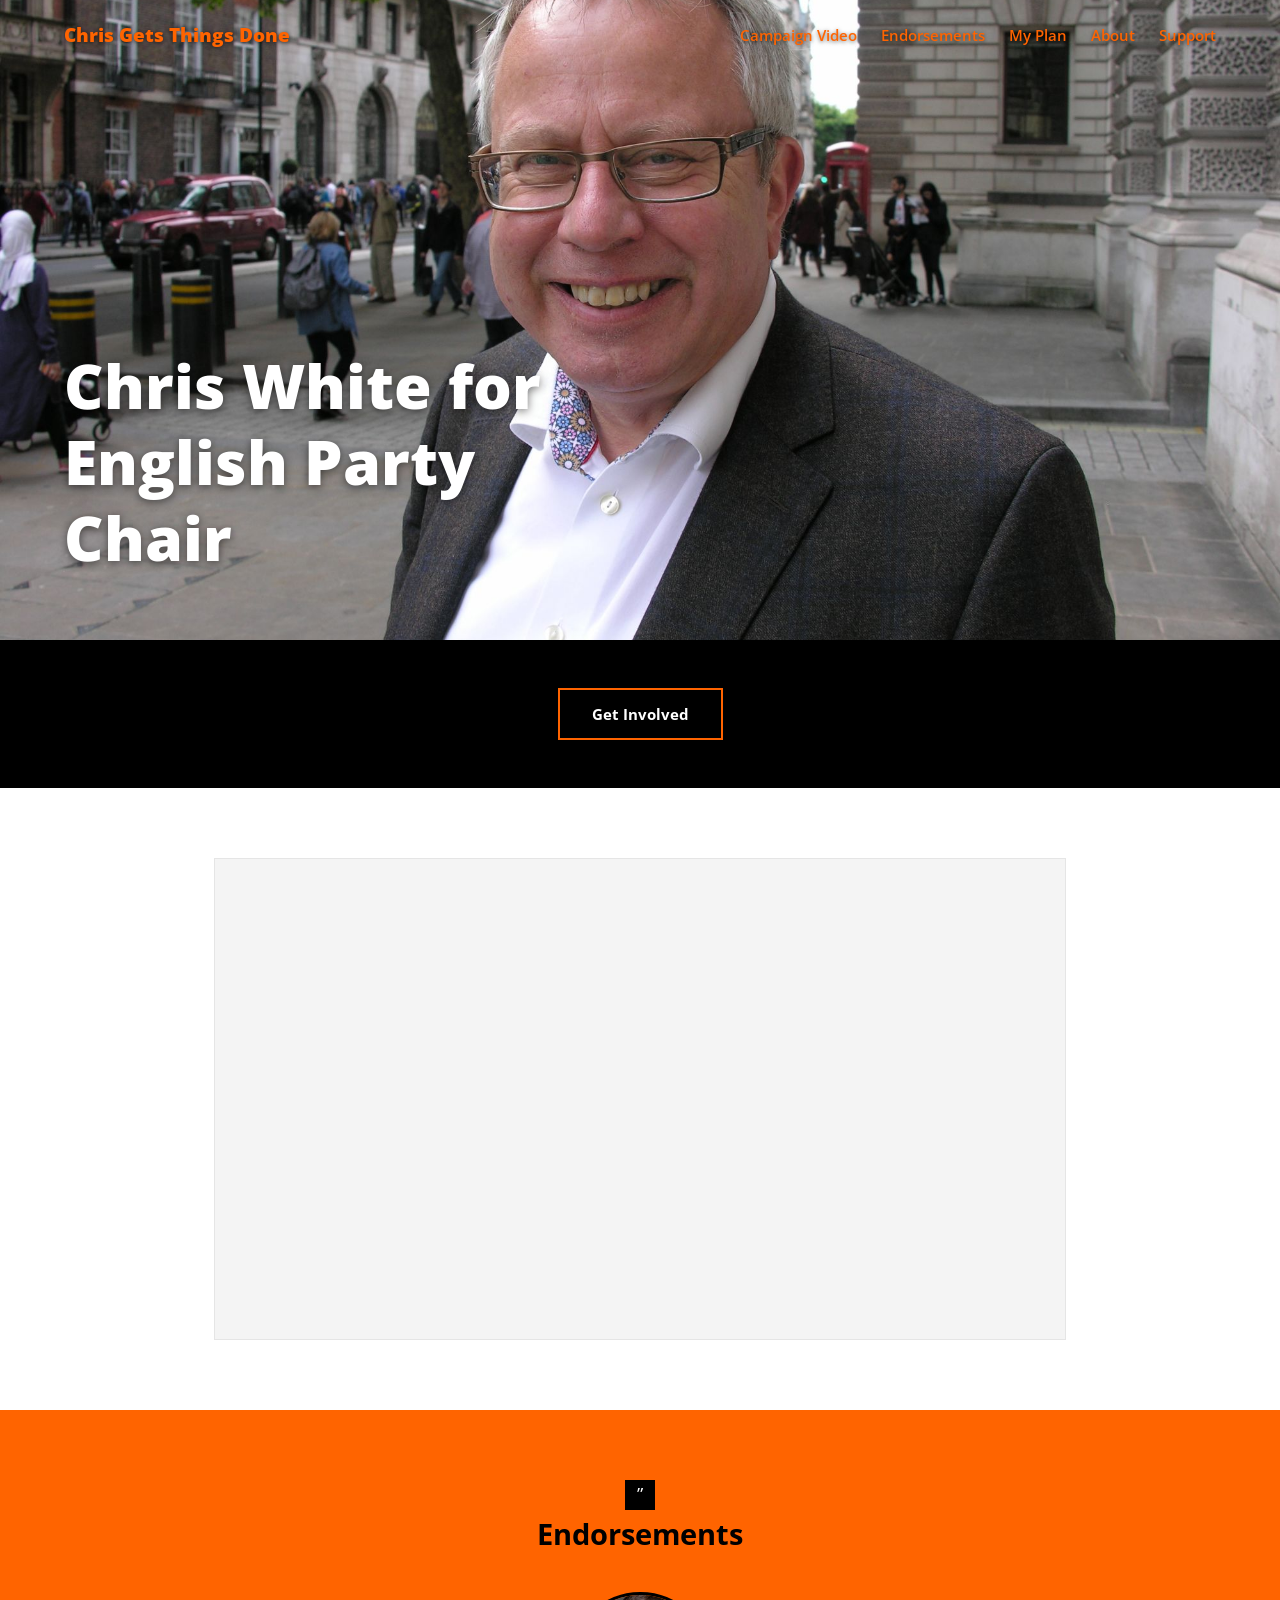
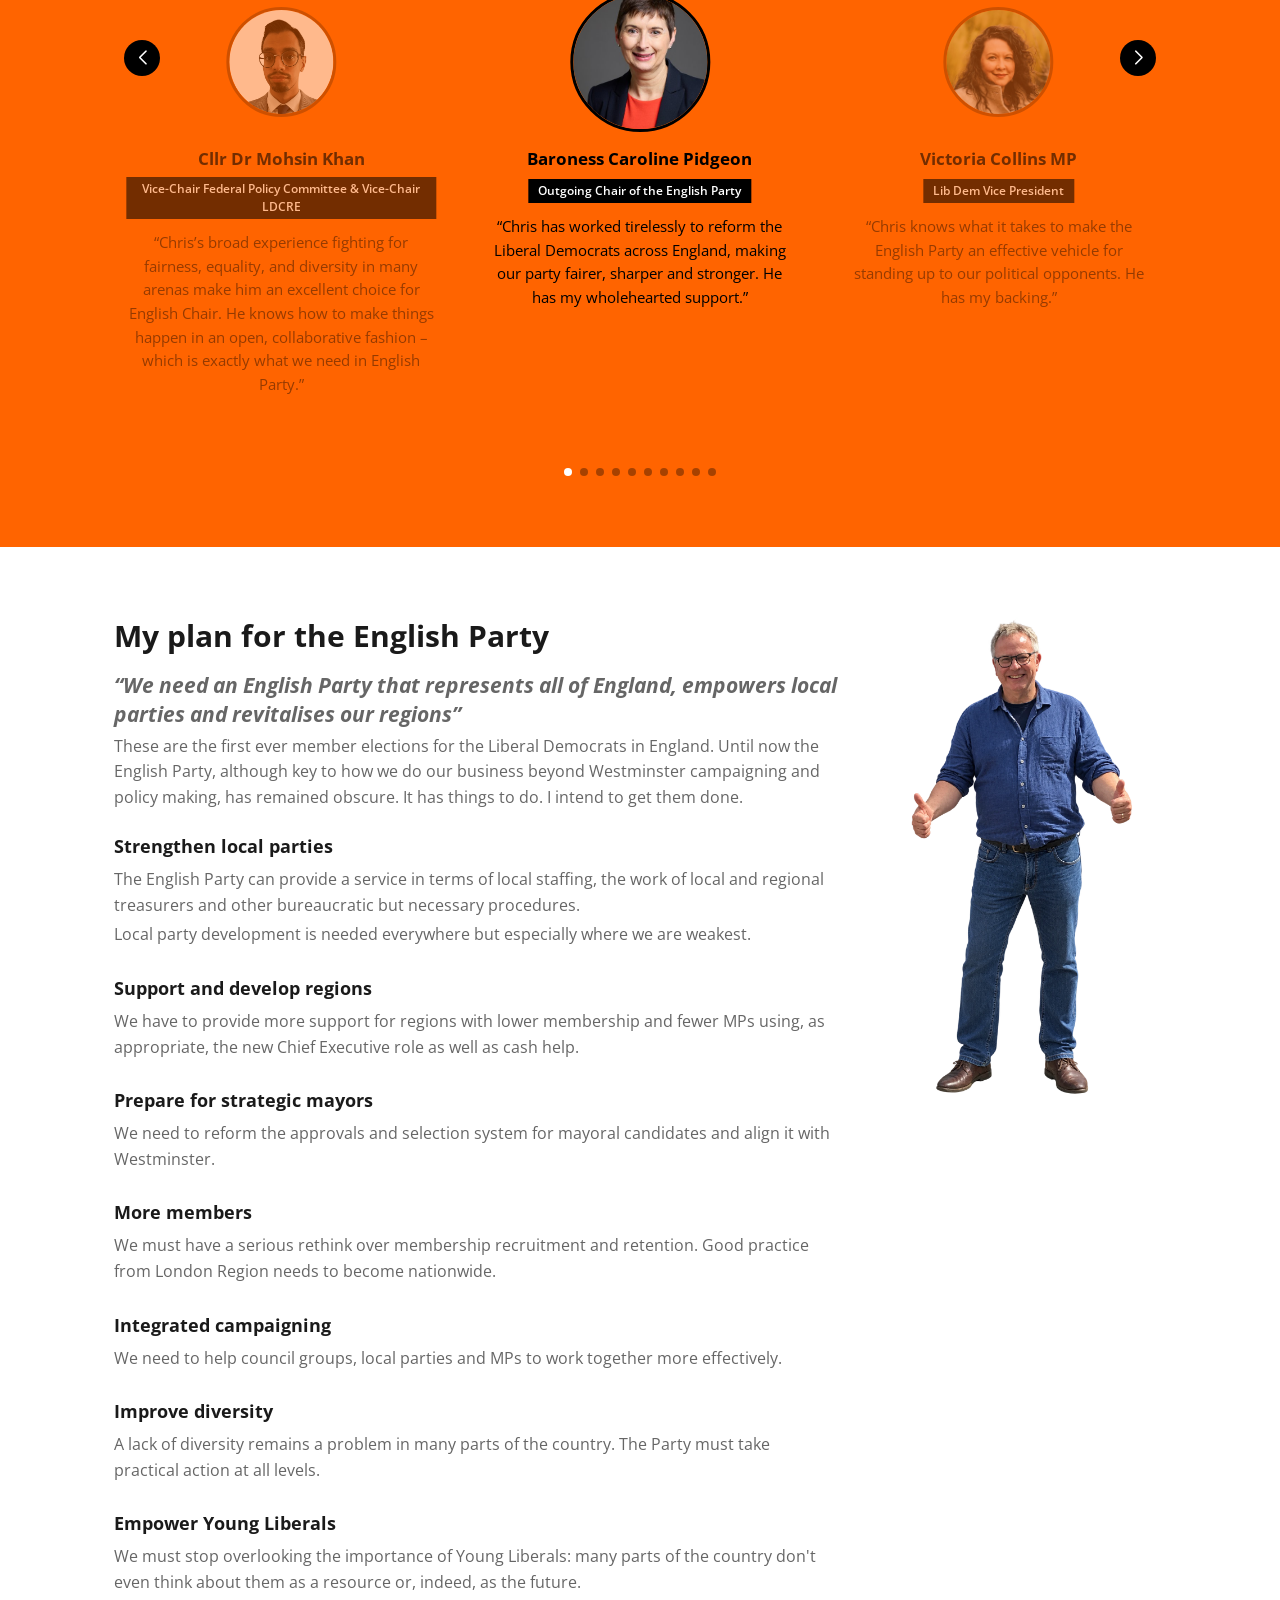
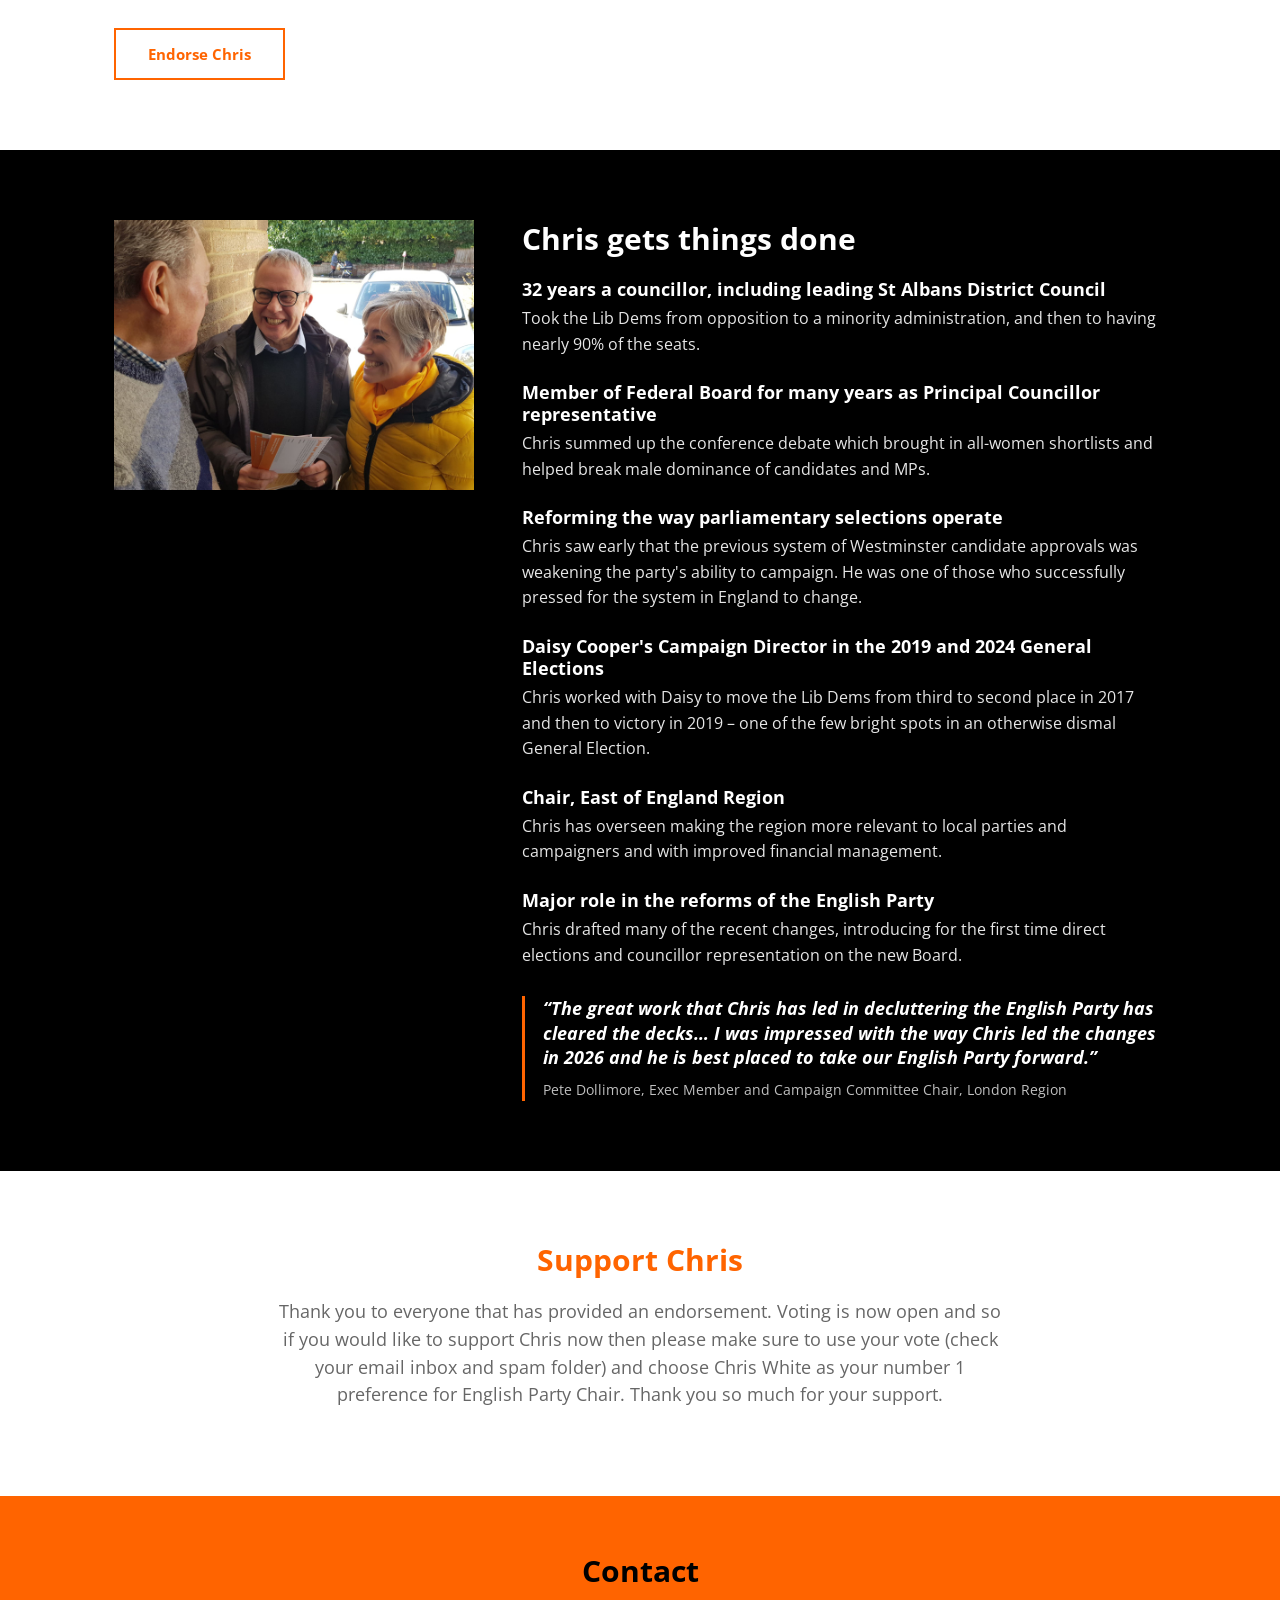
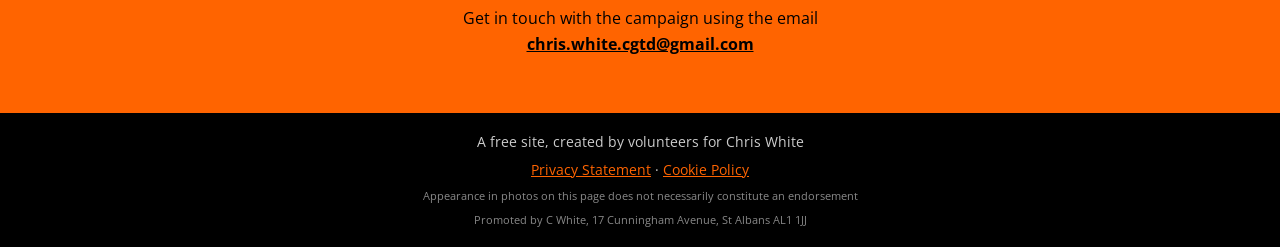
==== commit 7963b75d: "Remove Jotform sign-up form and cookie-consent banner Voting is now open, so the Jotform embed in th" ====
--- a/index.html
+++ b/index.html
@@ -234,23 +234,8 @@
 	<section class="support" id="support">
 		<div class="support__inner">
 			<h2>Support Chris</h2>
-			<div class="support__form">
-				<div class="support__form-placeholder" id="support-form-placeholder">
-					<p>To support Chris or provide an endorsement, please allow cookies.</p>
-					<button type="button" class="btn btn--orange js-manage-cookies">Manage cookie preferences</button>
-				</div>
-				<div id="support-form-embed" hidden>
-					<iframe
-						id="JotFormIFrame-262994968304069"
-						title="Support Chris"
-						allowtransparency="true"
-						allow="geolocation; microphone; camera; fullscreen; payment"
-						data-src="https://form.jotform.com/262994968304069"
-						frameborder="0"
-						style="min-width:100%;max-width:100%;height:539px;border:none;"
-						scrolling="no"
-					></iframe>
-				</div>
+			<div class="support__message">
+				<p>Thank you to everyone that has provided an endorsement. Voting is now open and so if you would like to support Chris now then please make sure to use your vote (check your email inbox and spam folder) and choose Chris White as your number 1 preference for English Party Chair. Thank you so much for your support.</p>
 			</div>
 		</div>
 	</section>
@@ -271,16 +256,6 @@
 	<p class="site-footer__legal">Promoted by C White, 17 Cunningham Avenue, St Albans AL1 1JJ</p>
 </footer>
 
-<div class="cookie-banner" id="cookie-banner" hidden>
-	<div class="cookie-banner__inner">
-		<p>We use a strictly necessary cookie to remember your choice here. If you accept, we'll also load our sign-up form, provided by Jotform, which sets its own cookies. <a href="cookies.html">Read our Cookie Policy</a></p>
-		<div class="cookie-banner__actions">
-			<button type="button" class="btn btn--white" id="cookie-reject">Reject non-essential</button>
-			<button type="button" class="btn btn--white" id="cookie-accept">Accept</button>
-		</div>
-	</div>
-</div>
-
 <script src="https://cdn.jsdelivr.net/npm/swiper@11/swiper-bundle.min.js"></script>
 <script src="assets/js/main.js"></script>
 </body>
--- a/assets/css/style.css
+++ b/assets/css/style.css
@@ -543,65 +543,13 @@
 	color: var(--orange);
 	font-size: 1.9rem;
 }
-.support__form {
+.support__message {
 	margin-top: 8px;
-	text-align: left;
-}
-.support__form-placeholder {
-	padding: 48px 24px;
-	text-align: center;
-	border: 2px dashed #ddd;
-}
-.support__form-placeholder p {
-	margin: 0 0 16px;
+}
+.support__message p {
 	color: var(--body);
-}
-
-/* ==========================================================================
-   Cookie consent banner — fixed to the bottom, shown on first visit
-   (no choice stored yet) and again via any "manage cookie
-   preferences" control. Both buttons use the same style/size
-   deliberately — nudging one option over the other (typically by
-   making "Accept" the visually prominent one) is the kind of pattern
-   the ICO has specifically called out as invalid consent.
-   ========================================================================== */
-.cookie-banner {
-	position: fixed;
-	left: 0;
-	right: 0;
-	bottom: 0;
-	z-index: 1000;
-	background: #000;
-	color: #fff;
-	padding: 20px 24px;
-	box-shadow: 0 -2px 16px rgba(0, 0, 0, 0.35);
-}
-.cookie-banner__inner {
-	max-width: 1100px;
-	margin: 0 auto;
-	display: flex;
-	flex-wrap: wrap;
-	align-items: center;
-	justify-content: space-between;
-	gap: 16px;
-}
-.cookie-banner p {
-	margin: 0;
-	flex: 1 1 320px;
-	font-size: 0.9rem;
-}
-.cookie-banner a {
-	color: var(--orange);
-	text-decoration: underline;
-}
-.cookie-banner__actions {
-	display: flex;
-	flex-wrap: wrap;
-	gap: 12px;
-}
-.cookie-banner__actions .btn {
-	font-size: 0.85rem;
-	padding: 10px 20px;
+	font-size: 1.15rem;
+	line-height: 1.5;
 }
 
 /* ==========================================================================
